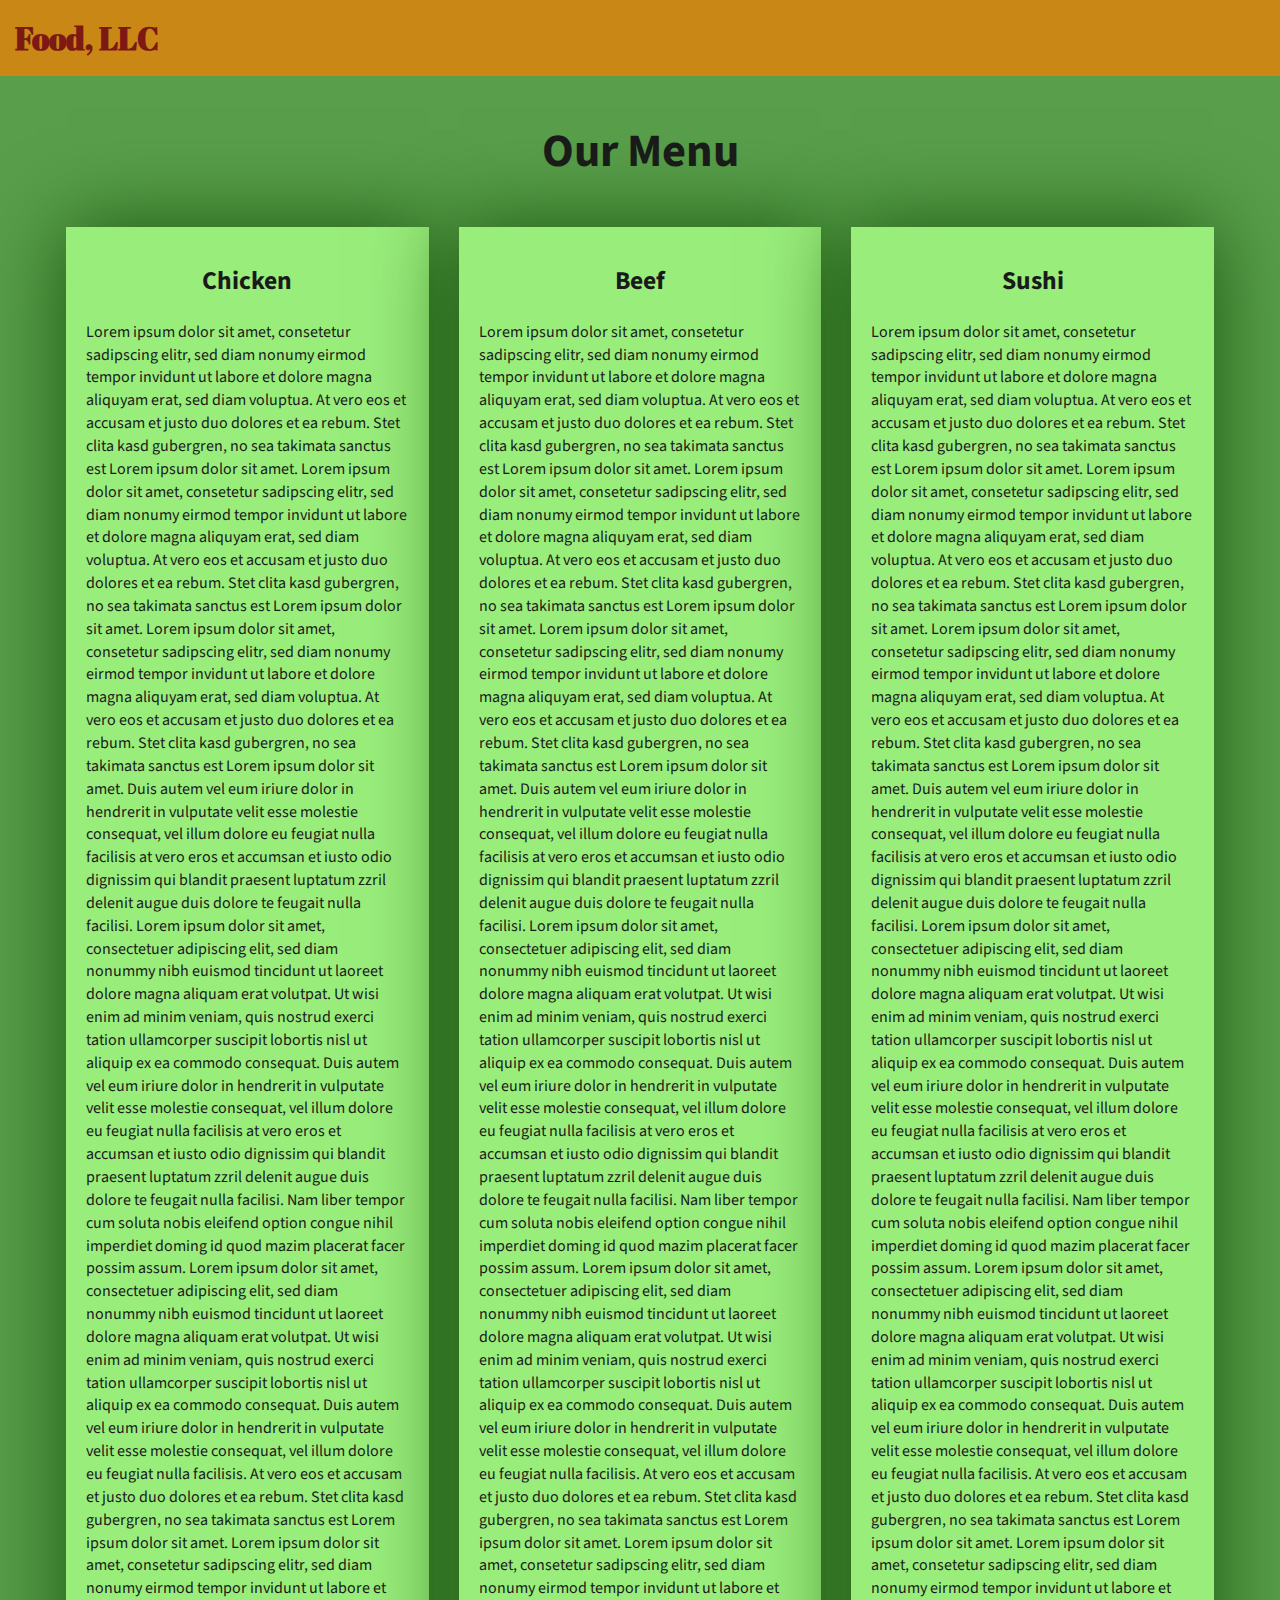
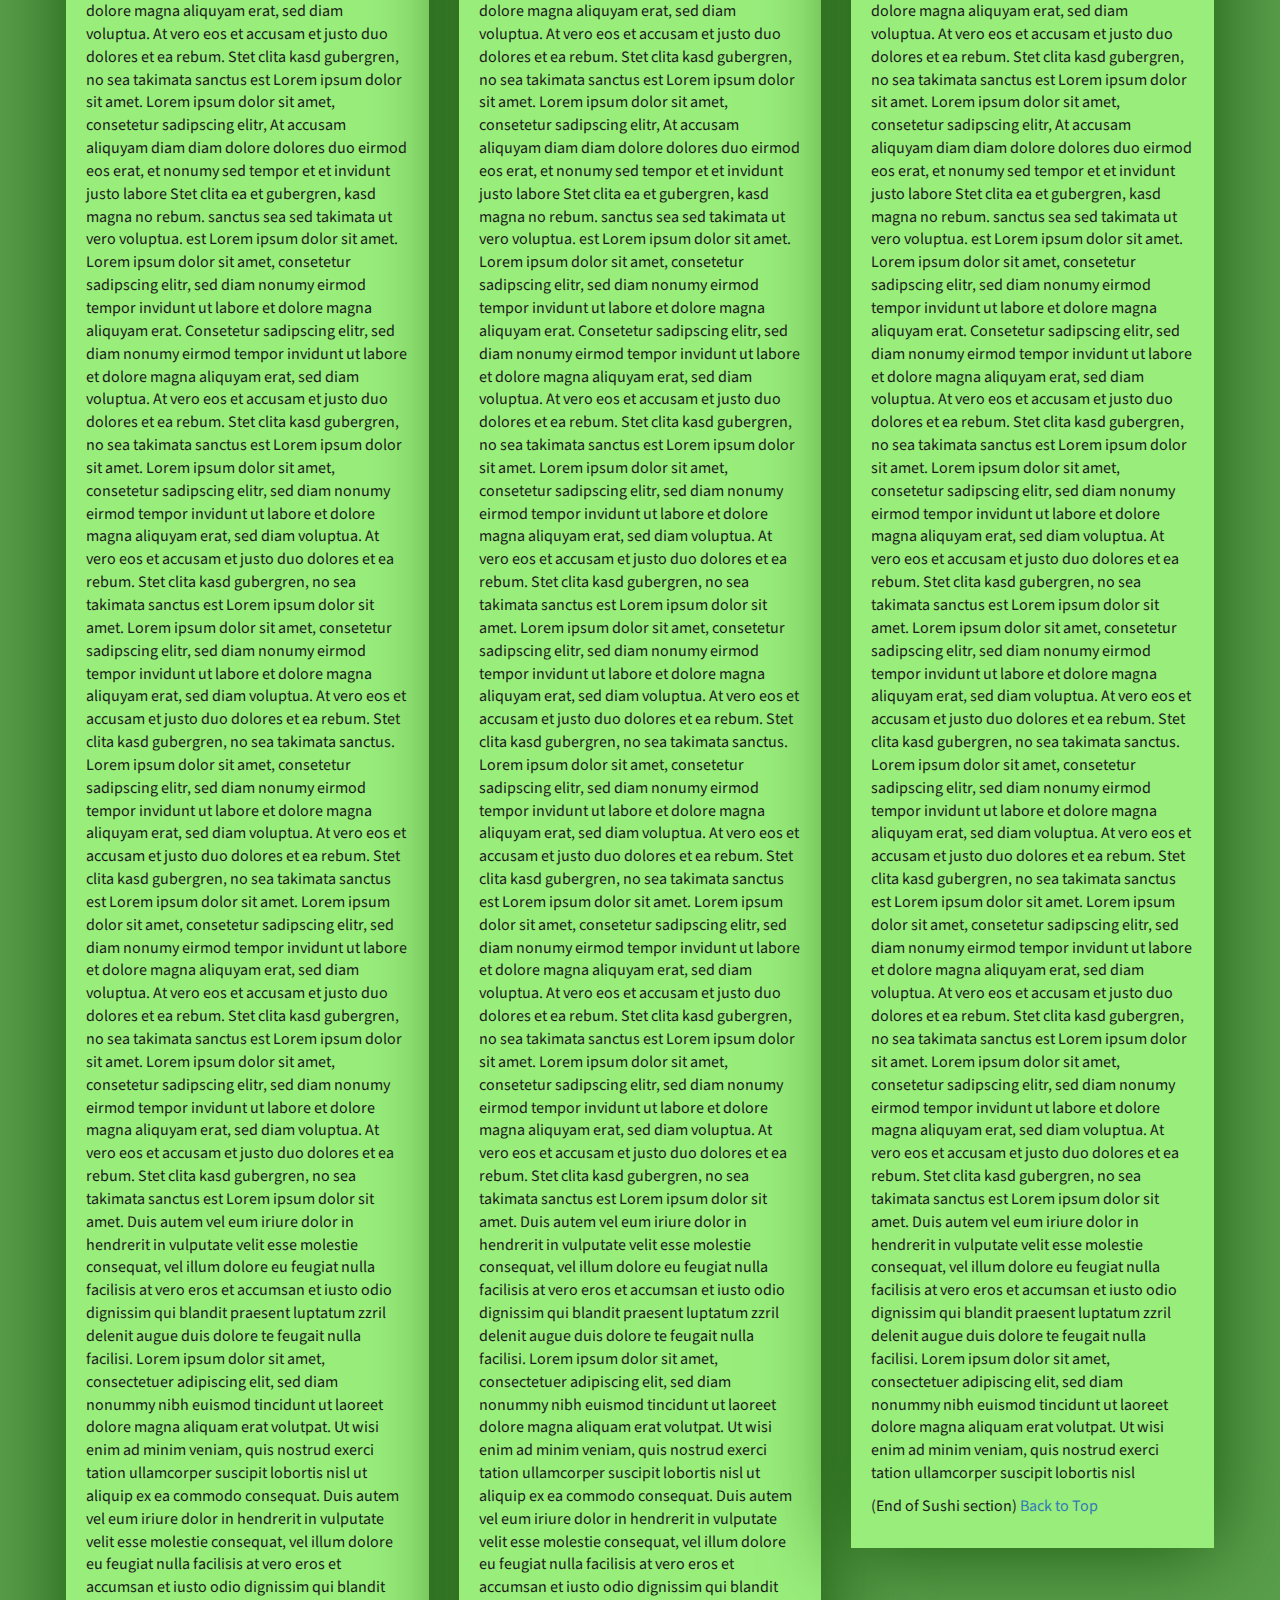
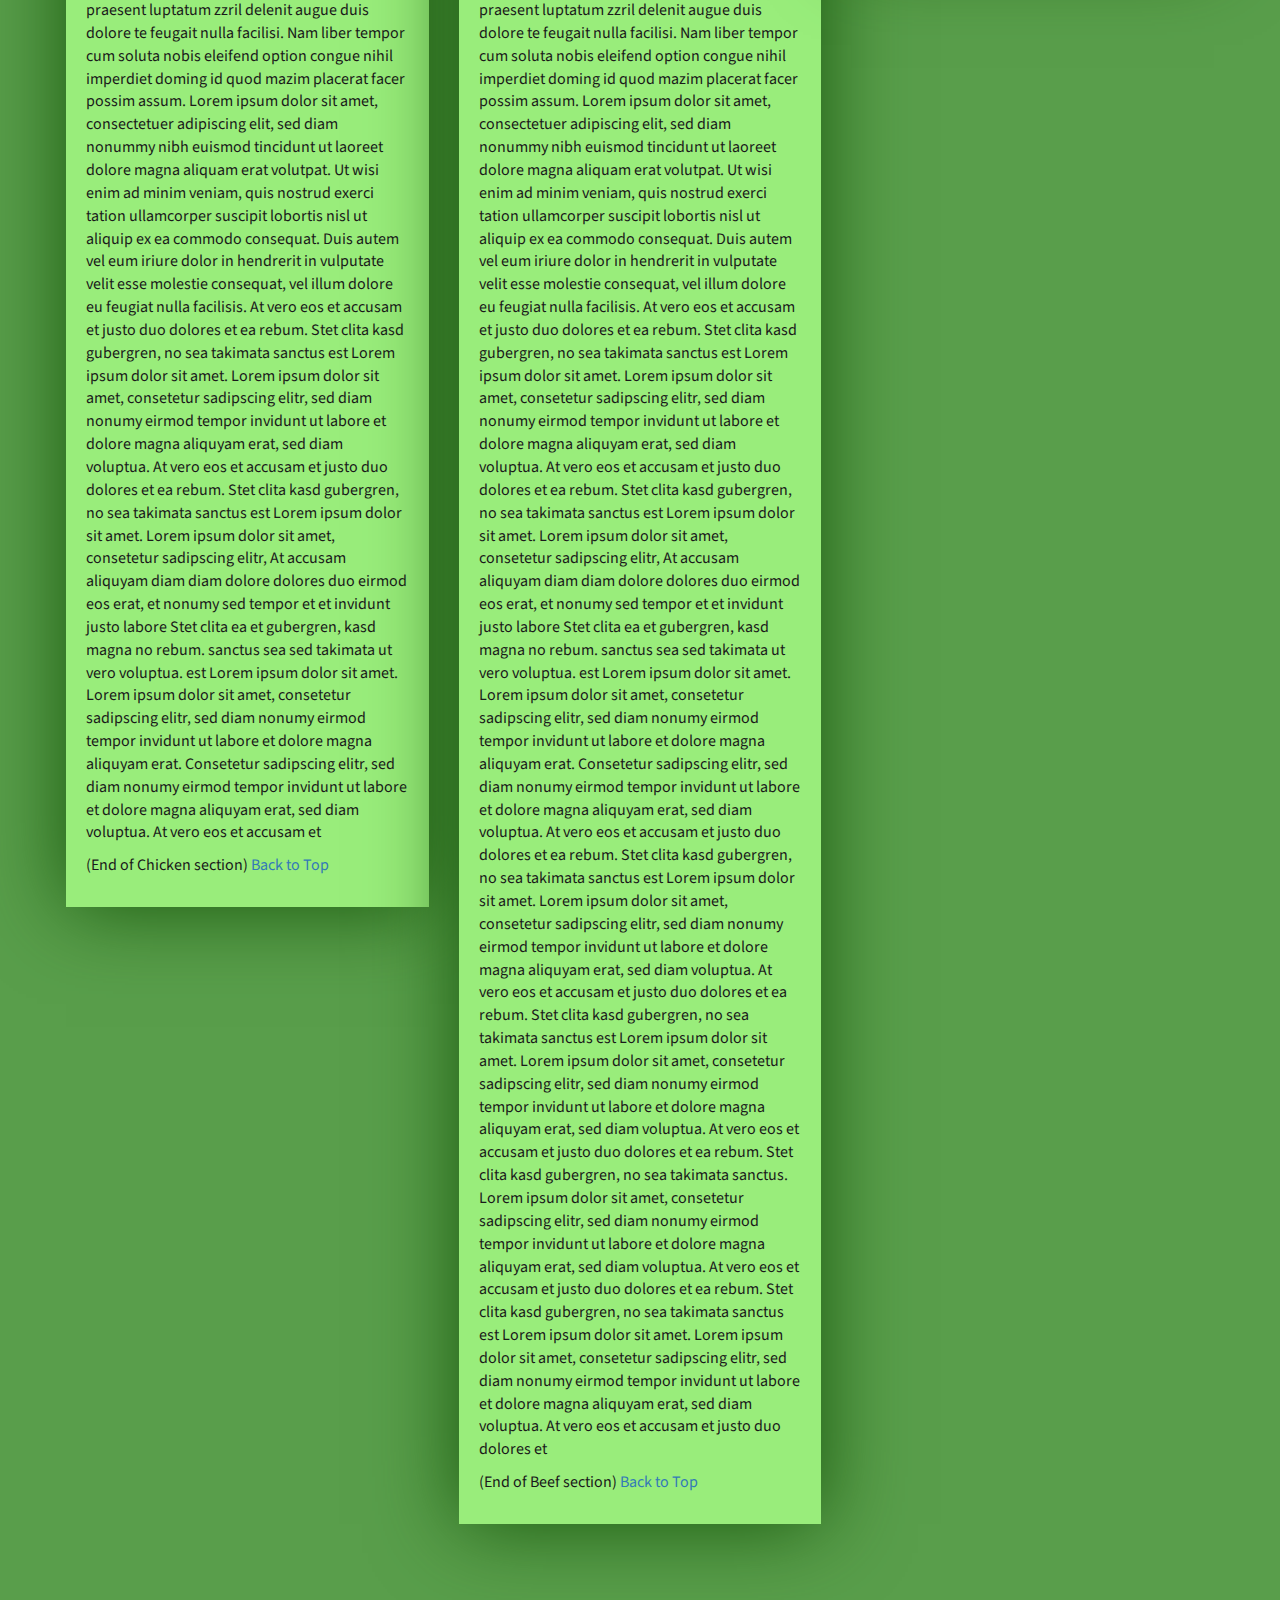
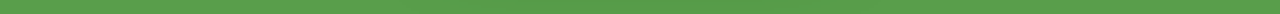
==== module3_solution/index.html @ ef7d3b3f "Add files via upload" ====
<!DOCTYPE html>
<html lang="zxx">

<head>
    <meta charset="utf-8">
    <meta http-equiv="X-UA-Compatible" content="IE=edge">
    <meta name="viewport" content="width=device-width, initial-scale=1">
    <title>Assignment Solution for Module 3</title>
    <link rel="stylesheet" href="css/bootstrap.min.css">
    <link rel="stylesheet" href="css/styles.css">
    <link href="https://fonts.googleapis.com/css?family=Source+Sans+Pro" rel="stylesheet">
    <link href="https://fonts.googleapis.com/css?family=Abril+Fatface" rel="stylesheet">

    <!-- HTML5 shim and Respond.js for IE8 support of HTML5 elements and media queries -->
    <!-- WARNING: Respond.js doesn't work if you view the page via file:// -->
    <!--[if lt IE 9]>
      <script src="https://oss.maxcdn.com/html5shiv/3.7.2/html5shiv.min.js"></script>
      <script src="https://oss.maxcdn.com/respond/1.4.2/respond.min.js"></script>
    <![endif]-->
</head>

<body>
    <header>
        <nav id="header-nav" class="navbar navbar-default">
            <div class="container-fluid">
                <div class="navbar-header">
                    <div class="navbar-brand">
                        <a href="index.html"><h1>Food, LLC</h1></a>
                    </div>

                    <button type="button" class="navbar-toggle collapsed visible-xs" data-toggle="collapse" data-target="#collapsable-nav" aria-expanded="false">
                        <span class="sr-only">Toggle navigation</span>
                        <span class="icon-bar"></span>
                        <span class="icon-bar"></span>
                        <span class="icon-bar"></span>
                    </button>
                </div>

                <div id="collapsable-nav" class="collapse navbar-collapse">
                    <ul id="nav-list" class="nav navbar-nav navbar-right visible-xs text-center">
                        <li>
                            <a href="#chicken-tile"><br class="hidden-xs"> Chicken</a>
                        </li>
                        <li>
                            <a href="#beef-tile"><br class="hidden-xs"> Beef</a>
                        </li>
                        <li>
                            <a href="#sushi-tile"><br class="hidden-xs"> Sushi</a>
                        </li>
                    </ul>
                </div>
            </div>
        </nav>
    </header>

    <div id="main-content" class="container">
        <h2 id="top-heading" class="text-center">Our Menu</h2>
        <div id="home-tiles" class="row">
            <div class="col-md-4 col-sm-6 col-xs-12">
                <div id="chicken-tile">
                    <section>
                        <h3 class="text-center">Chicken</h3>
                        <p>
                            Lorem ipsum dolor sit amet, consetetur sadipscing elitr, sed diam nonumy eirmod tempor invidunt ut labore et dolore magna aliquyam erat, sed diam voluptua. At vero eos et accusam et justo duo dolores et ea rebum. Stet clita kasd gubergren, no sea takimata
                            sanctus est Lorem ipsum dolor sit amet. Lorem ipsum dolor sit amet, consetetur sadipscing elitr, sed diam nonumy eirmod tempor invidunt ut labore et dolore magna aliquyam erat, sed diam voluptua. At vero eos et accusam et justo
                            duo dolores et ea rebum. Stet clita kasd gubergren, no sea takimata sanctus est Lorem ipsum dolor sit amet. Lorem ipsum dolor sit amet, consetetur sadipscing elitr, sed diam nonumy eirmod tempor invidunt ut labore et dolore
                            magna aliquyam erat, sed diam voluptua. At vero eos et accusam et justo duo dolores et ea rebum. Stet clita kasd gubergren, no sea takimata sanctus est Lorem ipsum dolor sit amet. Duis autem vel eum iriure dolor in hendrerit
                            in vulputate velit esse molestie consequat, vel illum dolore eu feugiat nulla facilisis at vero eros et accumsan et iusto odio dignissim qui blandit praesent luptatum zzril delenit augue duis dolore te feugait nulla facilisi.
                            Lorem ipsum dolor sit amet, consectetuer adipiscing elit, sed diam nonummy nibh euismod tincidunt ut laoreet dolore magna aliquam erat volutpat. Ut wisi enim ad minim veniam, quis nostrud exerci tation ullamcorper suscipit
                            lobortis nisl ut aliquip ex ea commodo consequat. Duis autem vel eum iriure dolor in hendrerit in vulputate velit esse molestie consequat, vel illum dolore eu feugiat nulla facilisis at vero eros et accumsan et iusto odio dignissim
                            qui blandit praesent luptatum zzril delenit augue duis dolore te feugait nulla facilisi. Nam liber tempor cum soluta nobis eleifend option congue nihil imperdiet doming id quod mazim placerat facer possim assum. Lorem ipsum
                            dolor sit amet, consectetuer adipiscing elit, sed diam nonummy nibh euismod tincidunt ut laoreet dolore magna aliquam erat volutpat. Ut wisi enim ad minim veniam, quis nostrud exerci tation ullamcorper suscipit lobortis nisl
                            ut aliquip ex ea commodo consequat. Duis autem vel eum iriure dolor in hendrerit in vulputate velit esse molestie consequat, vel illum dolore eu feugiat nulla facilisis. At vero eos et accusam et justo duo dolores et ea rebum.
                            Stet clita kasd gubergren, no sea takimata sanctus est Lorem ipsum dolor sit amet. Lorem ipsum dolor sit amet, consetetur sadipscing elitr, sed diam nonumy eirmod tempor invidunt ut labore et dolore magna aliquyam erat, sed
                            diam voluptua. At vero eos et accusam et justo duo dolores et ea rebum. Stet clita kasd gubergren, no sea takimata sanctus est Lorem ipsum dolor sit amet. Lorem ipsum dolor sit amet, consetetur sadipscing elitr, At accusam
                            aliquyam diam diam dolore dolores duo eirmod eos erat, et nonumy sed tempor et et invidunt justo labore Stet clita ea et gubergren, kasd magna no rebum. sanctus sea sed takimata ut vero voluptua. est Lorem ipsum dolor sit amet.
                            Lorem ipsum dolor sit amet, consetetur sadipscing elitr, sed diam nonumy eirmod tempor invidunt ut labore et dolore magna aliquyam erat. Consetetur sadipscing elitr, sed diam nonumy eirmod tempor invidunt ut labore et dolore
                            magna aliquyam erat, sed diam voluptua. At vero eos et accusam et justo duo dolores et ea rebum. Stet clita kasd gubergren, no sea takimata sanctus est Lorem ipsum dolor sit amet. Lorem ipsum dolor sit amet, consetetur sadipscing
                            elitr, sed diam nonumy eirmod tempor invidunt ut labore et dolore magna aliquyam erat, sed diam voluptua. At vero eos et accusam et justo duo dolores et ea rebum. Stet clita kasd gubergren, no sea takimata sanctus est Lorem
                            ipsum dolor sit amet. Lorem ipsum dolor sit amet, consetetur sadipscing elitr, sed diam nonumy eirmod tempor invidunt ut labore et dolore magna aliquyam erat, sed diam voluptua. At vero eos et accusam et justo duo dolores et
                            ea rebum. Stet clita kasd gubergren, no sea takimata sanctus. Lorem ipsum dolor sit amet, consetetur sadipscing elitr, sed diam nonumy eirmod tempor invidunt ut labore et dolore magna aliquyam erat, sed diam voluptua. At vero
                            eos et accusam et justo duo dolores et ea rebum. Stet clita kasd gubergren, no sea takimata sanctus est Lorem ipsum dolor sit amet. Lorem ipsum dolor sit amet, consetetur sadipscing elitr, sed diam nonumy eirmod tempor invidunt
                            ut labore et dolore magna aliquyam erat, sed diam voluptua. At vero eos et accusam et justo duo dolores et ea rebum. Stet clita kasd gubergren, no sea takimata sanctus est Lorem ipsum dolor sit amet. Lorem ipsum dolor sit amet,
                            consetetur sadipscing elitr, sed diam nonumy eirmod tempor invidunt ut labore et dolore magna aliquyam erat, sed diam voluptua. At vero eos et accusam et justo duo dolores et ea rebum. Stet clita kasd gubergren, no sea takimata
                            sanctus est Lorem ipsum dolor sit amet. Duis autem vel eum iriure dolor in hendrerit in vulputate velit esse molestie consequat, vel illum dolore eu feugiat nulla facilisis at vero eros et accumsan et iusto odio dignissim qui
                            blandit praesent luptatum zzril delenit augue duis dolore te feugait nulla facilisi. Lorem ipsum dolor sit amet, consectetuer adipiscing elit, sed diam nonummy nibh euismod tincidunt ut laoreet dolore magna aliquam erat volutpat.
                            Ut wisi enim ad minim veniam, quis nostrud exerci tation ullamcorper suscipit lobortis nisl ut aliquip ex ea commodo consequat. Duis autem vel eum iriure dolor in hendrerit in vulputate velit esse molestie consequat, vel illum
                            dolore eu feugiat nulla facilisis at vero eros et accumsan et iusto odio dignissim qui blandit praesent luptatum zzril delenit augue duis dolore te feugait nulla facilisi. Nam liber tempor cum soluta nobis eleifend option congue
                            nihil imperdiet doming id quod mazim placerat facer possim assum. Lorem ipsum dolor sit amet, consectetuer adipiscing elit, sed diam nonummy nibh euismod tincidunt ut laoreet dolore magna aliquam erat volutpat. Ut wisi enim
                            ad minim veniam, quis nostrud exerci tation ullamcorper suscipit lobortis nisl ut aliquip ex ea commodo consequat. Duis autem vel eum iriure dolor in hendrerit in vulputate velit esse molestie consequat, vel illum dolore eu
                            feugiat nulla facilisis. At vero eos et accusam et justo duo dolores et ea rebum. Stet clita kasd gubergren, no sea takimata sanctus est Lorem ipsum dolor sit amet. Lorem ipsum dolor sit amet, consetetur sadipscing elitr, sed
                            diam nonumy eirmod tempor invidunt ut labore et dolore magna aliquyam erat, sed diam voluptua. At vero eos et accusam et justo duo dolores et ea rebum. Stet clita kasd gubergren, no sea takimata sanctus est Lorem ipsum dolor
                            sit amet. Lorem ipsum dolor sit amet, consetetur sadipscing elitr, At accusam aliquyam diam diam dolore dolores duo eirmod eos erat, et nonumy sed tempor et et invidunt justo labore Stet clita ea et gubergren, kasd magna no
                            rebum. sanctus sea sed takimata ut vero voluptua. est Lorem ipsum dolor sit amet. Lorem ipsum dolor sit amet, consetetur sadipscing elitr, sed diam nonumy eirmod tempor invidunt ut labore et dolore magna aliquyam erat. Consetetur
                            sadipscing elitr, sed diam nonumy eirmod tempor invidunt ut labore et dolore magna aliquyam erat, sed diam voluptua. At vero eos et accusam et
                        </p>
                        <p>
                            (End of Chicken section) <a href="#top-heading">Back to Top</a>
                        </p>
                    </section>
                </div>
            </div>
            <div class="col-md-4 col-sm-6 col-xs-12">
                <div id="beef-tile">
                    <section>
                        <h3 class="text-center">Beef</h3>
                        <p>
                            Lorem ipsum dolor sit amet, consetetur sadipscing elitr, sed diam nonumy eirmod tempor invidunt ut labore et dolore magna aliquyam erat, sed diam voluptua. At vero eos et accusam et justo duo dolores et ea rebum. Stet clita kasd gubergren, no sea takimata
                            sanctus est Lorem ipsum dolor sit amet. Lorem ipsum dolor sit amet, consetetur sadipscing elitr, sed diam nonumy eirmod tempor invidunt ut labore et dolore magna aliquyam erat, sed diam voluptua. At vero eos et accusam et justo
                            duo dolores et ea rebum. Stet clita kasd gubergren, no sea takimata sanctus est Lorem ipsum dolor sit amet. Lorem ipsum dolor sit amet, consetetur sadipscing elitr, sed diam nonumy eirmod tempor invidunt ut labore et dolore
                            magna aliquyam erat, sed diam voluptua. At vero eos et accusam et justo duo dolores et ea rebum. Stet clita kasd gubergren, no sea takimata sanctus est Lorem ipsum dolor sit amet. Duis autem vel eum iriure dolor in hendrerit
                            in vulputate velit esse molestie consequat, vel illum dolore eu feugiat nulla facilisis at vero eros et accumsan et iusto odio dignissim qui blandit praesent luptatum zzril delenit augue duis dolore te feugait nulla facilisi.
                            Lorem ipsum dolor sit amet, consectetuer adipiscing elit, sed diam nonummy nibh euismod tincidunt ut laoreet dolore magna aliquam erat volutpat. Ut wisi enim ad minim veniam, quis nostrud exerci tation ullamcorper suscipit
                            lobortis nisl ut aliquip ex ea commodo consequat. Duis autem vel eum iriure dolor in hendrerit in vulputate velit esse molestie consequat, vel illum dolore eu feugiat nulla facilisis at vero eros et accumsan et iusto odio dignissim
                            qui blandit praesent luptatum zzril delenit augue duis dolore te feugait nulla facilisi. Nam liber tempor cum soluta nobis eleifend option congue nihil imperdiet doming id quod mazim placerat facer possim assum. Lorem ipsum
                            dolor sit amet, consectetuer adipiscing elit, sed diam nonummy nibh euismod tincidunt ut laoreet dolore magna aliquam erat volutpat. Ut wisi enim ad minim veniam, quis nostrud exerci tation ullamcorper suscipit lobortis nisl
                            ut aliquip ex ea commodo consequat. Duis autem vel eum iriure dolor in hendrerit in vulputate velit esse molestie consequat, vel illum dolore eu feugiat nulla facilisis. At vero eos et accusam et justo duo dolores et ea rebum.
                            Stet clita kasd gubergren, no sea takimata sanctus est Lorem ipsum dolor sit amet. Lorem ipsum dolor sit amet, consetetur sadipscing elitr, sed diam nonumy eirmod tempor invidunt ut labore et dolore magna aliquyam erat, sed
                            diam voluptua. At vero eos et accusam et justo duo dolores et ea rebum. Stet clita kasd gubergren, no sea takimata sanctus est Lorem ipsum dolor sit amet. Lorem ipsum dolor sit amet, consetetur sadipscing elitr, At accusam
                            aliquyam diam diam dolore dolores duo eirmod eos erat, et nonumy sed tempor et et invidunt justo labore Stet clita ea et gubergren, kasd magna no rebum. sanctus sea sed takimata ut vero voluptua. est Lorem ipsum dolor sit amet.
                            Lorem ipsum dolor sit amet, consetetur sadipscing elitr, sed diam nonumy eirmod tempor invidunt ut labore et dolore magna aliquyam erat. Consetetur sadipscing elitr, sed diam nonumy eirmod tempor invidunt ut labore et dolore
                            magna aliquyam erat, sed diam voluptua. At vero eos et accusam et justo duo dolores et ea rebum. Stet clita kasd gubergren, no sea takimata sanctus est Lorem ipsum dolor sit amet. Lorem ipsum dolor sit amet, consetetur sadipscing
                            elitr, sed diam nonumy eirmod tempor invidunt ut labore et dolore magna aliquyam erat, sed diam voluptua. At vero eos et accusam et justo duo dolores et ea rebum. Stet clita kasd gubergren, no sea takimata sanctus est Lorem
                            ipsum dolor sit amet. Lorem ipsum dolor sit amet, consetetur sadipscing elitr, sed diam nonumy eirmod tempor invidunt ut labore et dolore magna aliquyam erat, sed diam voluptua. At vero eos et accusam et justo duo dolores et
                            ea rebum. Stet clita kasd gubergren, no sea takimata sanctus. Lorem ipsum dolor sit amet, consetetur sadipscing elitr, sed diam nonumy eirmod tempor invidunt ut labore et dolore magna aliquyam erat, sed diam voluptua. At vero
                            eos et accusam et justo duo dolores et ea rebum. Stet clita kasd gubergren, no sea takimata sanctus est Lorem ipsum dolor sit amet. Lorem ipsum dolor sit amet, consetetur sadipscing elitr, sed diam nonumy eirmod tempor invidunt
                            ut labore et dolore magna aliquyam erat, sed diam voluptua. At vero eos et accusam et justo duo dolores et ea rebum. Stet clita kasd gubergren, no sea takimata sanctus est Lorem ipsum dolor sit amet. Lorem ipsum dolor sit amet,
                            consetetur sadipscing elitr, sed diam nonumy eirmod tempor invidunt ut labore et dolore magna aliquyam erat, sed diam voluptua. At vero eos et accusam et justo duo dolores et ea rebum. Stet clita kasd gubergren, no sea takimata
                            sanctus est Lorem ipsum dolor sit amet. Duis autem vel eum iriure dolor in hendrerit in vulputate velit esse molestie consequat, vel illum dolore eu feugiat nulla facilisis at vero eros et accumsan et iusto odio dignissim qui
                            blandit praesent luptatum zzril delenit augue duis dolore te feugait nulla facilisi. Lorem ipsum dolor sit amet, consectetuer adipiscing elit, sed diam nonummy nibh euismod tincidunt ut laoreet dolore magna aliquam erat volutpat.
                            Ut wisi enim ad minim veniam, quis nostrud exerci tation ullamcorper suscipit lobortis nisl ut aliquip ex ea commodo consequat. Duis autem vel eum iriure dolor in hendrerit in vulputate velit esse molestie consequat, vel illum
                            dolore eu feugiat nulla facilisis at vero eros et accumsan et iusto odio dignissim qui blandit praesent luptatum zzril delenit augue duis dolore te feugait nulla facilisi. Nam liber tempor cum soluta nobis eleifend option congue
                            nihil imperdiet doming id quod mazim placerat facer possim assum. Lorem ipsum dolor sit amet, consectetuer adipiscing elit, sed diam nonummy nibh euismod tincidunt ut laoreet dolore magna aliquam erat volutpat. Ut wisi enim
                            ad minim veniam, quis nostrud exerci tation ullamcorper suscipit lobortis nisl ut aliquip ex ea commodo consequat. Duis autem vel eum iriure dolor in hendrerit in vulputate velit esse molestie consequat, vel illum dolore eu
                            feugiat nulla facilisis. At vero eos et accusam et justo duo dolores et ea rebum. Stet clita kasd gubergren, no sea takimata sanctus est Lorem ipsum dolor sit amet. Lorem ipsum dolor sit amet, consetetur sadipscing elitr, sed
                            diam nonumy eirmod tempor invidunt ut labore et dolore magna aliquyam erat, sed diam voluptua. At vero eos et accusam et justo duo dolores et ea rebum. Stet clita kasd gubergren, no sea takimata sanctus est Lorem ipsum dolor
                            sit amet. Lorem ipsum dolor sit amet, consetetur sadipscing elitr, At accusam aliquyam diam diam dolore dolores duo eirmod eos erat, et nonumy sed tempor et et invidunt justo labore Stet clita ea et gubergren, kasd magna no
                            rebum. sanctus sea sed takimata ut vero voluptua. est Lorem ipsum dolor sit amet. Lorem ipsum dolor sit amet, consetetur sadipscing elitr, sed diam nonumy eirmod tempor invidunt ut labore et dolore magna aliquyam erat. Consetetur
                            sadipscing elitr, sed diam nonumy eirmod tempor invidunt ut labore et dolore magna aliquyam erat, sed diam voluptua. At vero eos et accusam et justo duo dolores et ea rebum. Stet clita kasd gubergren, no sea takimata sanctus
                            est Lorem ipsum dolor sit amet. Lorem ipsum dolor sit amet, consetetur sadipscing elitr, sed diam nonumy eirmod tempor invidunt ut labore et dolore magna aliquyam erat, sed diam voluptua. At vero eos et accusam et justo duo
                            dolores et ea rebum. Stet clita kasd gubergren, no sea takimata sanctus est Lorem ipsum dolor sit amet. Lorem ipsum dolor sit amet, consetetur sadipscing elitr, sed diam nonumy eirmod tempor invidunt ut labore et dolore magna
                            aliquyam erat, sed diam voluptua. At vero eos et accusam et justo duo dolores et ea rebum. Stet clita kasd gubergren, no sea takimata sanctus. Lorem ipsum dolor sit amet, consetetur sadipscing elitr, sed diam nonumy eirmod
                            tempor invidunt ut labore et dolore magna aliquyam erat, sed diam voluptua. At vero eos et accusam et justo duo dolores et ea rebum. Stet clita kasd gubergren, no sea takimata sanctus est Lorem ipsum dolor sit amet. Lorem ipsum
                            dolor sit amet, consetetur sadipscing elitr, sed diam nonumy eirmod tempor invidunt ut labore et dolore magna aliquyam erat, sed diam voluptua. At vero eos et accusam et justo duo dolores et
                        </p>
                        <p>
                            (End of Beef section) <a href="#top-heading">Back to Top</a>
                        </p>
                    </section>
                </div>
            </div>
            <!-- <div class="clearfix visible-md-block"></div> -->
            <div class="col-md-4 col-sm-12 col-xs-12">
                <div id="sushi-tile">
                    <section>
                        <h3 class="text-center">Sushi</h3>
                        <p>
                            Lorem ipsum dolor sit amet, consetetur sadipscing elitr, sed diam nonumy eirmod tempor invidunt ut labore et dolore magna aliquyam erat, sed diam voluptua. At vero eos et accusam et justo duo dolores et ea rebum. Stet clita kasd gubergren, no sea takimata
                            sanctus est Lorem ipsum dolor sit amet. Lorem ipsum dolor sit amet, consetetur sadipscing elitr, sed diam nonumy eirmod tempor invidunt ut labore et dolore magna aliquyam erat, sed diam voluptua. At vero eos et accusam et justo
                            duo dolores et ea rebum. Stet clita kasd gubergren, no sea takimata sanctus est Lorem ipsum dolor sit amet. Lorem ipsum dolor sit amet, consetetur sadipscing elitr, sed diam nonumy eirmod tempor invidunt ut labore et dolore
                            magna aliquyam erat, sed diam voluptua. At vero eos et accusam et justo duo dolores et ea rebum. Stet clita kasd gubergren, no sea takimata sanctus est Lorem ipsum dolor sit amet. Duis autem vel eum iriure dolor in hendrerit
                            in vulputate velit esse molestie consequat, vel illum dolore eu feugiat nulla facilisis at vero eros et accumsan et iusto odio dignissim qui blandit praesent luptatum zzril delenit augue duis dolore te feugait nulla facilisi.
                            Lorem ipsum dolor sit amet, consectetuer adipiscing elit, sed diam nonummy nibh euismod tincidunt ut laoreet dolore magna aliquam erat volutpat. Ut wisi enim ad minim veniam, quis nostrud exerci tation ullamcorper suscipit
                            lobortis nisl ut aliquip ex ea commodo consequat. Duis autem vel eum iriure dolor in hendrerit in vulputate velit esse molestie consequat, vel illum dolore eu feugiat nulla facilisis at vero eros et accumsan et iusto odio dignissim
                            qui blandit praesent luptatum zzril delenit augue duis dolore te feugait nulla facilisi. Nam liber tempor cum soluta nobis eleifend option congue nihil imperdiet doming id quod mazim placerat facer possim assum. Lorem ipsum
                            dolor sit amet, consectetuer adipiscing elit, sed diam nonummy nibh euismod tincidunt ut laoreet dolore magna aliquam erat volutpat. Ut wisi enim ad minim veniam, quis nostrud exerci tation ullamcorper suscipit lobortis nisl
                            ut aliquip ex ea commodo consequat. Duis autem vel eum iriure dolor in hendrerit in vulputate velit esse molestie consequat, vel illum dolore eu feugiat nulla facilisis. At vero eos et accusam et justo duo dolores et ea rebum.
                            Stet clita kasd gubergren, no sea takimata sanctus est Lorem ipsum dolor sit amet. Lorem ipsum dolor sit amet, consetetur sadipscing elitr, sed diam nonumy eirmod tempor invidunt ut labore et dolore magna aliquyam erat, sed
                            diam voluptua. At vero eos et accusam et justo duo dolores et ea rebum. Stet clita kasd gubergren, no sea takimata sanctus est Lorem ipsum dolor sit amet. Lorem ipsum dolor sit amet, consetetur sadipscing elitr, At accusam
                            aliquyam diam diam dolore dolores duo eirmod eos erat, et nonumy sed tempor et et invidunt justo labore Stet clita ea et gubergren, kasd magna no rebum. sanctus sea sed takimata ut vero voluptua. est Lorem ipsum dolor sit amet.
                            Lorem ipsum dolor sit amet, consetetur sadipscing elitr, sed diam nonumy eirmod tempor invidunt ut labore et dolore magna aliquyam erat. Consetetur sadipscing elitr, sed diam nonumy eirmod tempor invidunt ut labore et dolore
                            magna aliquyam erat, sed diam voluptua. At vero eos et accusam et justo duo dolores et ea rebum. Stet clita kasd gubergren, no sea takimata sanctus est Lorem ipsum dolor sit amet. Lorem ipsum dolor sit amet, consetetur sadipscing
                            elitr, sed diam nonumy eirmod tempor invidunt ut labore et dolore magna aliquyam erat, sed diam voluptua. At vero eos et accusam et justo duo dolores et ea rebum. Stet clita kasd gubergren, no sea takimata sanctus est Lorem
                            ipsum dolor sit amet. Lorem ipsum dolor sit amet, consetetur sadipscing elitr, sed diam nonumy eirmod tempor invidunt ut labore et dolore magna aliquyam erat, sed diam voluptua. At vero eos et accusam et justo duo dolores et
                            ea rebum. Stet clita kasd gubergren, no sea takimata sanctus. Lorem ipsum dolor sit amet, consetetur sadipscing elitr, sed diam nonumy eirmod tempor invidunt ut labore et dolore magna aliquyam erat, sed diam voluptua. At vero
                            eos et accusam et justo duo dolores et ea rebum. Stet clita kasd gubergren, no sea takimata sanctus est Lorem ipsum dolor sit amet. Lorem ipsum dolor sit amet, consetetur sadipscing elitr, sed diam nonumy eirmod tempor invidunt
                            ut labore et dolore magna aliquyam erat, sed diam voluptua. At vero eos et accusam et justo duo dolores et ea rebum. Stet clita kasd gubergren, no sea takimata sanctus est Lorem ipsum dolor sit amet. Lorem ipsum dolor sit amet,
                            consetetur sadipscing elitr, sed diam nonumy eirmod tempor invidunt ut labore et dolore magna aliquyam erat, sed diam voluptua. At vero eos et accusam et justo duo dolores et ea rebum. Stet clita kasd gubergren, no sea takimata
                            sanctus est Lorem ipsum dolor sit amet. Duis autem vel eum iriure dolor in hendrerit in vulputate velit esse molestie consequat, vel illum dolore eu feugiat nulla facilisis at vero eros et accumsan et iusto odio dignissim qui
                            blandit praesent luptatum zzril delenit augue duis dolore te feugait nulla facilisi. Lorem ipsum dolor sit amet, consectetuer adipiscing elit, sed diam nonummy nibh euismod tincidunt ut laoreet dolore magna aliquam erat volutpat.
                            Ut wisi enim ad minim veniam, quis nostrud exerci tation ullamcorper suscipit lobortis nisl
                        </p>
                        <p>
                            (End of Sushi section) <a href="#top-heading">Back to Top</a>
                        </p>
                    </section>
                </div>
            </div>
            <!-- <div class="clearfix visible-lg-block"></div> -->
        </div>
    </div>
    <div class="clearfix visible-lg-block"></div>


    <!-- jQuery (Bootstrap JS plugins depend on it) -->
    <script src="js/jquery-3.1.1.min.js"></script>
    <script src="js/bootstrap.min.js"></script>
    <!-- <script src="js/script.js"></script> -->

</body>

</html>
---- module3_solution/css/styles.css ----
body {
    font-size: 16px;
    font-family: 'Source Sans Pro', sans-serif;
    color: #1a1a1a;
    background-color: #599e4b;
}


/** HEADER **/

#header-nav {
    background-color: #c98715;
    border-radius: 0;
    border: 0;
}

#header-nav button {
    margin-top: 22px;
}

.navbar-default .navbar-toggle:focus, .navbar-default .navbar-toggle:hover {
    background-color: #fce29e;
}

.navbar-collapse {
    border-top: 0;
}

.navbar-brand, .navbar-nav li a {
    line-height: 76px;
    height: 76px;
    padding-top: 0;
}

.navbar-brand h1 {
    color: #7d1913;
    font-family: 'Abril Fatface', cursive;
    font-weight: bolder;
    font-size: 1.8em;
}

.navbar-brand a:hover {
    text-decoration: none;
    text-shadow: 1px 1px 1px #fe9797;
}

#nav-list {
    background-color: #e4af34;
}

#nav-list a {
    /*text-align: center;*/
    font-weight: bolder;
    color: #282828;
    font-size: 1.2em;
}

#nav-list a:hover {
    color: #202020;
    background-color: #fce29e;
}

.navbar-header button.navbar-toggle, .navbar-header .icon-bar {
    border: 1px solid #7d1913;
}


/** END HEADER */


/** HOME PAGE **/

#main-content {
    width: 92%;
    margin-bottom: 30px;
}

#main-content h2 {
    font-size: 2.9em;
    font-weight: bold;
    margin-top: 30px;
    margin-bottom: 50px;
}

#main-content h3 {
    font-size: 1.6em;
    font-weight: bold;
    margin-bottom: 1em;
}

#chicken-tile, #beef-tile, #sushi-tile {
    width: 100%;
    padding: 20px;
    background-color: #99ed7b;
    margin-bottom: 60px;
    box-shadow: 0 0 80px #18580b;
}


/** END HOME PAGE **/
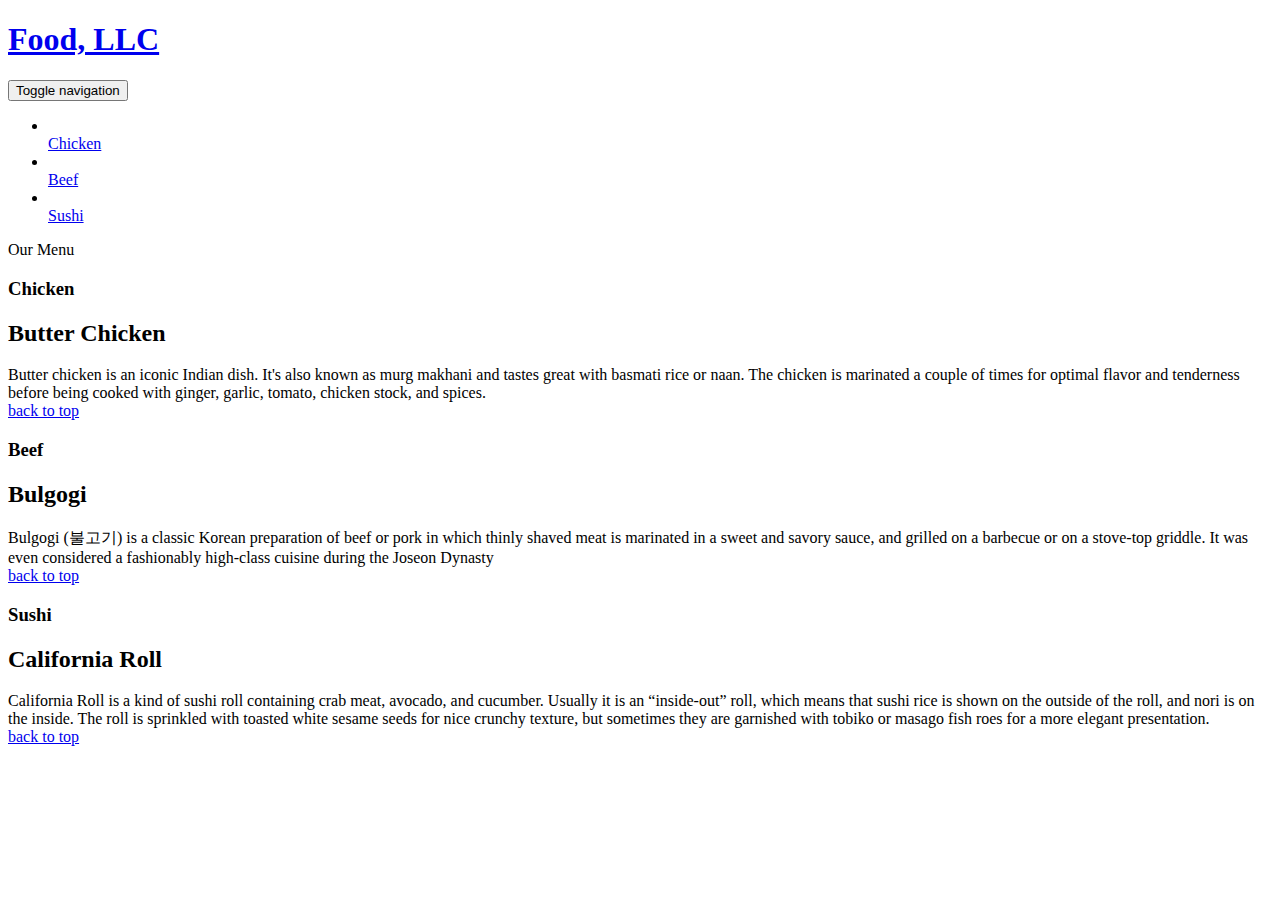
==== commit 015329b2: "Update index.html" ====
--- a/module3_solution/index.html
+++ b/module3_solution/index.html
@@ -1,196 +1,100 @@
-<!DOCTYPE html>
-<html lang="zxx">
-
-<head>
+<!doctype html>
+<html lang="en">
+  <head>
     <meta charset="utf-8">
     <meta http-equiv="X-UA-Compatible" content="IE=edge">
     <meta name="viewport" content="width=device-width, initial-scale=1">
-    <title>Assignment Solution for Module 3</title>
-    <link rel="stylesheet" href="css/bootstrap.min.css">
-    <link rel="stylesheet" href="css/styles.css">
-    <link href="https://fonts.googleapis.com/css?family=Source+Sans+Pro" rel="stylesheet">
-    <link href="https://fonts.googleapis.com/css?family=Abril+Fatface" rel="stylesheet">
+    <title> Food, LCC </title>
+    <link rel="stylesheet" href="bootstrap.min.css">
+    <link rel="stylesheet" href="styles.css">
+    <link href='https://fonts.googleapis.com/css?family=Oxygen:400,300,700' rel='stylesheet' type='text/css'>
+    <link href='https://fonts.googleapis.com/css?family=Lora' rel='stylesheet' type='text/css'>
+  </head>
+<body>
+  <header>
+    <nav id="header-nav" class="navbar navbar-default">
+      <div class="container">
+        <div class="navbar-header">
+          <div class="navbar-brand">
+            <a href="index.html"><h1> Food, LLC </h1></a>
+          </div> <!-- end of navbar-brand div -->
 
-    <!-- HTML5 shim and Respond.js for IE8 support of HTML5 elements and media queries -->
-    <!-- WARNING: Respond.js doesn't work if you view the page via file:// -->
-    <!--[if lt IE 9]>
-      <script src="https://oss.maxcdn.com/html5shiv/3.7.2/html5shiv.min.js"></script>
-      <script src="https://oss.maxcdn.com/respond/1.4.2/respond.min.js"></script>
-    <![endif]-->
-</head>
+          <button type="button" class="navbar-toggle collapsed" data-toggle="collapse" data-target="#collapsable-nav" aria-expanded="false">
+            <span class="sr-only">Toggle navigation</span>
+            <span class="icon-bar"></span>
+            <span class="icon-bar"></span>
+            <span class="icon-bar"></span>
+          </button>
+        </div>
+        <div id="collapsable-nav" class="collapse navbar-collapse">
+           <ul id="nav-list" class="nav navbar-nav navbar-right visible-xs">
+            <li>
+              <a href="#chicken">
+              <br class="hidden-xs"> Chicken </a>
+            </li>
+            <li>
+              <a href="#beef">
+              <br class="hidden-xs">Beef</a>
+            </li>
+            <li>
+              <a href="#sushi">
+            <br class="hidden-xs"> Sushi</a>
+          </ul><!-- #nav-list -->
+        </div><!-- .collapse .navbar-collapse -->
+      </div><!-- .container -->
+    </nav><!-- #header-nav -->
+  </header> <!-- end of header navigation bar -->
+  <!-- ***********************Body Content****************************-->
+  <div id="page-header" class="text-center">
+    <a class="btn" id="OurMenu"> Our Menu </a>
+  </div>
+<!-- ***************** Containers ************** -->
+  <div id="main-content" class="container">
+    <div class="jumbotron">
+        <div id="home-tile" class="row">
+          <div class="col-md-4 col-sm-6 col-xs-12">
+          <div id="menu-tile">
+            <h3 class="text-center header-style" id="chicken"> Chicken </h3>
+              <h2 class="text-center"> Butter Chicken </h2>
 
-<body>
-    <header>
-        <nav id="header-nav" class="navbar navbar-default">
-            <div class="container-fluid">
-                <div class="navbar-header">
-                    <div class="navbar-brand">
-                        <a href="index.html"><h1>Food, LLC</h1></a>
-                    </div>
 
-                    <button type="button" class="navbar-toggle collapsed visible-xs" data-toggle="collapse" data-target="#collapsable-nav" aria-expanded="false">
-                        <span class="sr-only">Toggle navigation</span>
-                        <span class="icon-bar"></span>
-                        <span class="icon-bar"></span>
-                        <span class="icon-bar"></span>
-                    </button>
-                </div>
-
-                <div id="collapsable-nav" class="collapse navbar-collapse">
-                    <ul id="nav-list" class="nav navbar-nav navbar-right visible-xs text-center">
-                        <li>
-                            <a href="#chicken-tile"><br class="hidden-xs"> Chicken</a>
-                        </li>
-                        <li>
-                            <a href="#beef-tile"><br class="hidden-xs"> Beef</a>
-                        </li>
-                        <li>
-                            <a href="#sushi-tile"><br class="hidden-xs"> Sushi</a>
-                        </li>
-                    </ul>
-                </div>
+              <p>
+                Butter chicken is an iconic Indian dish.
+                It's also known as murg makhani and tastes great with basmati rice or naan.
+                The chicken is marinated a couple of times for optimal flavor and tenderness before being cooked with ginger,
+                garlic, tomato, chicken stock, and spices.<br>
+               <a href="#OurMenu" class="text-return"> back to top</a>
+              </p>
             </div>
-        </nav>
-    </header>
-
-    <div id="main-content" class="container">
-        <h2 id="top-heading" class="text-center">Our Menu</h2>
-        <div id="home-tiles" class="row">
-            <div class="col-md-4 col-sm-6 col-xs-12">
-                <div id="chicken-tile">
-                    <section>
-                        <h3 class="text-center">Chicken</h3>
-                        <p>
-                            Lorem ipsum dolor sit amet, consetetur sadipscing elitr, sed diam nonumy eirmod tempor invidunt ut labore et dolore magna aliquyam erat, sed diam voluptua. At vero eos et accusam et justo duo dolores et ea rebum. Stet clita kasd gubergren, no sea takimata
-                            sanctus est Lorem ipsum dolor sit amet. Lorem ipsum dolor sit amet, consetetur sadipscing elitr, sed diam nonumy eirmod tempor invidunt ut labore et dolore magna aliquyam erat, sed diam voluptua. At vero eos et accusam et justo
-                            duo dolores et ea rebum. Stet clita kasd gubergren, no sea takimata sanctus est Lorem ipsum dolor sit amet. Lorem ipsum dolor sit amet, consetetur sadipscing elitr, sed diam nonumy eirmod tempor invidunt ut labore et dolore
-                            magna aliquyam erat, sed diam voluptua. At vero eos et accusam et justo duo dolores et ea rebum. Stet clita kasd gubergren, no sea takimata sanctus est Lorem ipsum dolor sit amet. Duis autem vel eum iriure dolor in hendrerit
-                            in vulputate velit esse molestie consequat, vel illum dolore eu feugiat nulla facilisis at vero eros et accumsan et iusto odio dignissim qui blandit praesent luptatum zzril delenit augue duis dolore te feugait nulla facilisi.
-                            Lorem ipsum dolor sit amet, consectetuer adipiscing elit, sed diam nonummy nibh euismod tincidunt ut laoreet dolore magna aliquam erat volutpat. Ut wisi enim ad minim veniam, quis nostrud exerci tation ullamcorper suscipit
-                            lobortis nisl ut aliquip ex ea commodo consequat. Duis autem vel eum iriure dolor in hendrerit in vulputate velit esse molestie consequat, vel illum dolore eu feugiat nulla facilisis at vero eros et accumsan et iusto odio dignissim
-                            qui blandit praesent luptatum zzril delenit augue duis dolore te feugait nulla facilisi. Nam liber tempor cum soluta nobis eleifend option congue nihil imperdiet doming id quod mazim placerat facer possim assum. Lorem ipsum
-                            dolor sit amet, consectetuer adipiscing elit, sed diam nonummy nibh euismod tincidunt ut laoreet dolore magna aliquam erat volutpat. Ut wisi enim ad minim veniam, quis nostrud exerci tation ullamcorper suscipit lobortis nisl
-                            ut aliquip ex ea commodo consequat. Duis autem vel eum iriure dolor in hendrerit in vulputate velit esse molestie consequat, vel illum dolore eu feugiat nulla facilisis. At vero eos et accusam et justo duo dolores et ea rebum.
-                            Stet clita kasd gubergren, no sea takimata sanctus est Lorem ipsum dolor sit amet. Lorem ipsum dolor sit amet, consetetur sadipscing elitr, sed diam nonumy eirmod tempor invidunt ut labore et dolore magna aliquyam erat, sed
-                            diam voluptua. At vero eos et accusam et justo duo dolores et ea rebum. Stet clita kasd gubergren, no sea takimata sanctus est Lorem ipsum dolor sit amet. Lorem ipsum dolor sit amet, consetetur sadipscing elitr, At accusam
-                            aliquyam diam diam dolore dolores duo eirmod eos erat, et nonumy sed tempor et et invidunt justo labore Stet clita ea et gubergren, kasd magna no rebum. sanctus sea sed takimata ut vero voluptua. est Lorem ipsum dolor sit amet.
-                            Lorem ipsum dolor sit amet, consetetur sadipscing elitr, sed diam nonumy eirmod tempor invidunt ut labore et dolore magna aliquyam erat. Consetetur sadipscing elitr, sed diam nonumy eirmod tempor invidunt ut labore et dolore
-                            magna aliquyam erat, sed diam voluptua. At vero eos et accusam et justo duo dolores et ea rebum. Stet clita kasd gubergren, no sea takimata sanctus est Lorem ipsum dolor sit amet. Lorem ipsum dolor sit amet, consetetur sadipscing
-                            elitr, sed diam nonumy eirmod tempor invidunt ut labore et dolore magna aliquyam erat, sed diam voluptua. At vero eos et accusam et justo duo dolores et ea rebum. Stet clita kasd gubergren, no sea takimata sanctus est Lorem
-                            ipsum dolor sit amet. Lorem ipsum dolor sit amet, consetetur sadipscing elitr, sed diam nonumy eirmod tempor invidunt ut labore et dolore magna aliquyam erat, sed diam voluptua. At vero eos et accusam et justo duo dolores et
-                            ea rebum. Stet clita kasd gubergren, no sea takimata sanctus. Lorem ipsum dolor sit amet, consetetur sadipscing elitr, sed diam nonumy eirmod tempor invidunt ut labore et dolore magna aliquyam erat, sed diam voluptua. At vero
-                            eos et accusam et justo duo dolores et ea rebum. Stet clita kasd gubergren, no sea takimata sanctus est Lorem ipsum dolor sit amet. Lorem ipsum dolor sit amet, consetetur sadipscing elitr, sed diam nonumy eirmod tempor invidunt
-                            ut labore et dolore magna aliquyam erat, sed diam voluptua. At vero eos et accusam et justo duo dolores et ea rebum. Stet clita kasd gubergren, no sea takimata sanctus est Lorem ipsum dolor sit amet. Lorem ipsum dolor sit amet,
-                            consetetur sadipscing elitr, sed diam nonumy eirmod tempor invidunt ut labore et dolore magna aliquyam erat, sed diam voluptua. At vero eos et accusam et justo duo dolores et ea rebum. Stet clita kasd gubergren, no sea takimata
-                            sanctus est Lorem ipsum dolor sit amet. Duis autem vel eum iriure dolor in hendrerit in vulputate velit esse molestie consequat, vel illum dolore eu feugiat nulla facilisis at vero eros et accumsan et iusto odio dignissim qui
-                            blandit praesent luptatum zzril delenit augue duis dolore te feugait nulla facilisi. Lorem ipsum dolor sit amet, consectetuer adipiscing elit, sed diam nonummy nibh euismod tincidunt ut laoreet dolore magna aliquam erat volutpat.
-                            Ut wisi enim ad minim veniam, quis nostrud exerci tation ullamcorper suscipit lobortis nisl ut aliquip ex ea commodo consequat. Duis autem vel eum iriure dolor in hendrerit in vulputate velit esse molestie consequat, vel illum
-                            dolore eu feugiat nulla facilisis at vero eros et accumsan et iusto odio dignissim qui blandit praesent luptatum zzril delenit augue duis dolore te feugait nulla facilisi. Nam liber tempor cum soluta nobis eleifend option congue
-                            nihil imperdiet doming id quod mazim placerat facer possim assum. Lorem ipsum dolor sit amet, consectetuer adipiscing elit, sed diam nonummy nibh euismod tincidunt ut laoreet dolore magna aliquam erat volutpat. Ut wisi enim
-                            ad minim veniam, quis nostrud exerci tation ullamcorper suscipit lobortis nisl ut aliquip ex ea commodo consequat. Duis autem vel eum iriure dolor in hendrerit in vulputate velit esse molestie consequat, vel illum dolore eu
-                            feugiat nulla facilisis. At vero eos et accusam et justo duo dolores et ea rebum. Stet clita kasd gubergren, no sea takimata sanctus est Lorem ipsum dolor sit amet. Lorem ipsum dolor sit amet, consetetur sadipscing elitr, sed
-                            diam nonumy eirmod tempor invidunt ut labore et dolore magna aliquyam erat, sed diam voluptua. At vero eos et accusam et justo duo dolores et ea rebum. Stet clita kasd gubergren, no sea takimata sanctus est Lorem ipsum dolor
-                            sit amet. Lorem ipsum dolor sit amet, consetetur sadipscing elitr, At accusam aliquyam diam diam dolore dolores duo eirmod eos erat, et nonumy sed tempor et et invidunt justo labore Stet clita ea et gubergren, kasd magna no
-                            rebum. sanctus sea sed takimata ut vero voluptua. est Lorem ipsum dolor sit amet. Lorem ipsum dolor sit amet, consetetur sadipscing elitr, sed diam nonumy eirmod tempor invidunt ut labore et dolore magna aliquyam erat. Consetetur
-                            sadipscing elitr, sed diam nonumy eirmod tempor invidunt ut labore et dolore magna aliquyam erat, sed diam voluptua. At vero eos et accusam et
-                        </p>
-                        <p>
-                            (End of Chicken section) <a href="#top-heading">Back to Top</a>
-                        </p>
-                    </section>
-                </div>
+          </div>
+          <div class="col-md-4 col-sm-6 col-xs-12">
+          <div id="beef-tile">
+            <h3 class="text-center" id="beef"> Beef </h3>
+              <h2 class="text-center"> Bulgogi </h2>
+              <p>
+                Bulgogi (불고기) is a classic Korean preparation of beef or pork in which thinly shaved meat is
+                marinated in a sweet and savory sauce, and grilled on a barbecue or on a stove-top griddle.
+                It was even considered a fashionably high-class cuisine during the Joseon Dynasty<br>
+                <a href="#OurMenu" class="text-return"> back to top</a>
+              </p>
             </div>
-            <div class="col-md-4 col-sm-6 col-xs-12">
-                <div id="beef-tile">
-                    <section>
-                        <h3 class="text-center">Beef</h3>
-                        <p>
-                            Lorem ipsum dolor sit amet, consetetur sadipscing elitr, sed diam nonumy eirmod tempor invidunt ut labore et dolore magna aliquyam erat, sed diam voluptua. At vero eos et accusam et justo duo dolores et ea rebum. Stet clita kasd gubergren, no sea takimata
-                            sanctus est Lorem ipsum dolor sit amet. Lorem ipsum dolor sit amet, consetetur sadipscing elitr, sed diam nonumy eirmod tempor invidunt ut labore et dolore magna aliquyam erat, sed diam voluptua. At vero eos et accusam et justo
-                            duo dolores et ea rebum. Stet clita kasd gubergren, no sea takimata sanctus est Lorem ipsum dolor sit amet. Lorem ipsum dolor sit amet, consetetur sadipscing elitr, sed diam nonumy eirmod tempor invidunt ut labore et dolore
-                            magna aliquyam erat, sed diam voluptua. At vero eos et accusam et justo duo dolores et ea rebum. Stet clita kasd gubergren, no sea takimata sanctus est Lorem ipsum dolor sit amet. Duis autem vel eum iriure dolor in hendrerit
-                            in vulputate velit esse molestie consequat, vel illum dolore eu feugiat nulla facilisis at vero eros et accumsan et iusto odio dignissim qui blandit praesent luptatum zzril delenit augue duis dolore te feugait nulla facilisi.
-                            Lorem ipsum dolor sit amet, consectetuer adipiscing elit, sed diam nonummy nibh euismod tincidunt ut laoreet dolore magna aliquam erat volutpat. Ut wisi enim ad minim veniam, quis nostrud exerci tation ullamcorper suscipit
-                            lobortis nisl ut aliquip ex ea commodo consequat. Duis autem vel eum iriure dolor in hendrerit in vulputate velit esse molestie consequat, vel illum dolore eu feugiat nulla facilisis at vero eros et accumsan et iusto odio dignissim
-                            qui blandit praesent luptatum zzril delenit augue duis dolore te feugait nulla facilisi. Nam liber tempor cum soluta nobis eleifend option congue nihil imperdiet doming id quod mazim placerat facer possim assum. Lorem ipsum
-                            dolor sit amet, consectetuer adipiscing elit, sed diam nonummy nibh euismod tincidunt ut laoreet dolore magna aliquam erat volutpat. Ut wisi enim ad minim veniam, quis nostrud exerci tation ullamcorper suscipit lobortis nisl
-                            ut aliquip ex ea commodo consequat. Duis autem vel eum iriure dolor in hendrerit in vulputate velit esse molestie consequat, vel illum dolore eu feugiat nulla facilisis. At vero eos et accusam et justo duo dolores et ea rebum.
-                            Stet clita kasd gubergren, no sea takimata sanctus est Lorem ipsum dolor sit amet. Lorem ipsum dolor sit amet, consetetur sadipscing elitr, sed diam nonumy eirmod tempor invidunt ut labore et dolore magna aliquyam erat, sed
-                            diam voluptua. At vero eos et accusam et justo duo dolores et ea rebum. Stet clita kasd gubergren, no sea takimata sanctus est Lorem ipsum dolor sit amet. Lorem ipsum dolor sit amet, consetetur sadipscing elitr, At accusam
-                            aliquyam diam diam dolore dolores duo eirmod eos erat, et nonumy sed tempor et et invidunt justo labore Stet clita ea et gubergren, kasd magna no rebum. sanctus sea sed takimata ut vero voluptua. est Lorem ipsum dolor sit amet.
-                            Lorem ipsum dolor sit amet, consetetur sadipscing elitr, sed diam nonumy eirmod tempor invidunt ut labore et dolore magna aliquyam erat. Consetetur sadipscing elitr, sed diam nonumy eirmod tempor invidunt ut labore et dolore
-                            magna aliquyam erat, sed diam voluptua. At vero eos et accusam et justo duo dolores et ea rebum. Stet clita kasd gubergren, no sea takimata sanctus est Lorem ipsum dolor sit amet. Lorem ipsum dolor sit amet, consetetur sadipscing
-                            elitr, sed diam nonumy eirmod tempor invidunt ut labore et dolore magna aliquyam erat, sed diam voluptua. At vero eos et accusam et justo duo dolores et ea rebum. Stet clita kasd gubergren, no sea takimata sanctus est Lorem
-                            ipsum dolor sit amet. Lorem ipsum dolor sit amet, consetetur sadipscing elitr, sed diam nonumy eirmod tempor invidunt ut labore et dolore magna aliquyam erat, sed diam voluptua. At vero eos et accusam et justo duo dolores et
-                            ea rebum. Stet clita kasd gubergren, no sea takimata sanctus. Lorem ipsum dolor sit amet, consetetur sadipscing elitr, sed diam nonumy eirmod tempor invidunt ut labore et dolore magna aliquyam erat, sed diam voluptua. At vero
-                            eos et accusam et justo duo dolores et ea rebum. Stet clita kasd gubergren, no sea takimata sanctus est Lorem ipsum dolor sit amet. Lorem ipsum dolor sit amet, consetetur sadipscing elitr, sed diam nonumy eirmod tempor invidunt
-                            ut labore et dolore magna aliquyam erat, sed diam voluptua. At vero eos et accusam et justo duo dolores et ea rebum. Stet clita kasd gubergren, no sea takimata sanctus est Lorem ipsum dolor sit amet. Lorem ipsum dolor sit amet,
-                            consetetur sadipscing elitr, sed diam nonumy eirmod tempor invidunt ut labore et dolore magna aliquyam erat, sed diam voluptua. At vero eos et accusam et justo duo dolores et ea rebum. Stet clita kasd gubergren, no sea takimata
-                            sanctus est Lorem ipsum dolor sit amet. Duis autem vel eum iriure dolor in hendrerit in vulputate velit esse molestie consequat, vel illum dolore eu feugiat nulla facilisis at vero eros et accumsan et iusto odio dignissim qui
-                            blandit praesent luptatum zzril delenit augue duis dolore te feugait nulla facilisi. Lorem ipsum dolor sit amet, consectetuer adipiscing elit, sed diam nonummy nibh euismod tincidunt ut laoreet dolore magna aliquam erat volutpat.
-                            Ut wisi enim ad minim veniam, quis nostrud exerci tation ullamcorper suscipit lobortis nisl ut aliquip ex ea commodo consequat. Duis autem vel eum iriure dolor in hendrerit in vulputate velit esse molestie consequat, vel illum
-                            dolore eu feugiat nulla facilisis at vero eros et accumsan et iusto odio dignissim qui blandit praesent luptatum zzril delenit augue duis dolore te feugait nulla facilisi. Nam liber tempor cum soluta nobis eleifend option congue
-                            nihil imperdiet doming id quod mazim placerat facer possim assum. Lorem ipsum dolor sit amet, consectetuer adipiscing elit, sed diam nonummy nibh euismod tincidunt ut laoreet dolore magna aliquam erat volutpat. Ut wisi enim
-                            ad minim veniam, quis nostrud exerci tation ullamcorper suscipit lobortis nisl ut aliquip ex ea commodo consequat. Duis autem vel eum iriure dolor in hendrerit in vulputate velit esse molestie consequat, vel illum dolore eu
-                            feugiat nulla facilisis. At vero eos et accusam et justo duo dolores et ea rebum. Stet clita kasd gubergren, no sea takimata sanctus est Lorem ipsum dolor sit amet. Lorem ipsum dolor sit amet, consetetur sadipscing elitr, sed
-                            diam nonumy eirmod tempor invidunt ut labore et dolore magna aliquyam erat, sed diam voluptua. At vero eos et accusam et justo duo dolores et ea rebum. Stet clita kasd gubergren, no sea takimata sanctus est Lorem ipsum dolor
-                            sit amet. Lorem ipsum dolor sit amet, consetetur sadipscing elitr, At accusam aliquyam diam diam dolore dolores duo eirmod eos erat, et nonumy sed tempor et et invidunt justo labore Stet clita ea et gubergren, kasd magna no
-                            rebum. sanctus sea sed takimata ut vero voluptua. est Lorem ipsum dolor sit amet. Lorem ipsum dolor sit amet, consetetur sadipscing elitr, sed diam nonumy eirmod tempor invidunt ut labore et dolore magna aliquyam erat. Consetetur
-                            sadipscing elitr, sed diam nonumy eirmod tempor invidunt ut labore et dolore magna aliquyam erat, sed diam voluptua. At vero eos et accusam et justo duo dolores et ea rebum. Stet clita kasd gubergren, no sea takimata sanctus
-                            est Lorem ipsum dolor sit amet. Lorem ipsum dolor sit amet, consetetur sadipscing elitr, sed diam nonumy eirmod tempor invidunt ut labore et dolore magna aliquyam erat, sed diam voluptua. At vero eos et accusam et justo duo
-                            dolores et ea rebum. Stet clita kasd gubergren, no sea takimata sanctus est Lorem ipsum dolor sit amet. Lorem ipsum dolor sit amet, consetetur sadipscing elitr, sed diam nonumy eirmod tempor invidunt ut labore et dolore magna
-                            aliquyam erat, sed diam voluptua. At vero eos et accusam et justo duo dolores et ea rebum. Stet clita kasd gubergren, no sea takimata sanctus. Lorem ipsum dolor sit amet, consetetur sadipscing elitr, sed diam nonumy eirmod
-                            tempor invidunt ut labore et dolore magna aliquyam erat, sed diam voluptua. At vero eos et accusam et justo duo dolores et ea rebum. Stet clita kasd gubergren, no sea takimata sanctus est Lorem ipsum dolor sit amet. Lorem ipsum
-                            dolor sit amet, consetetur sadipscing elitr, sed diam nonumy eirmod tempor invidunt ut labore et dolore magna aliquyam erat, sed diam voluptua. At vero eos et accusam et justo duo dolores et
-                        </p>
-                        <p>
-                            (End of Beef section) <a href="#top-heading">Back to Top</a>
-                        </p>
-                    </section>
-                </div>
+          </div>
+          <div class="col-md-4 col-sm-12 col-xs-12">
+          <div id="sushi-tile">
+            <h3 class="text-center" id="sushi"> Sushi </h3>
+              <h2 class="text-center" class="text-return"> California Roll </h2>
+              <p>
+                California Roll is a kind of sushi roll containing crab meat, avocado, and cucumber.
+                Usually it is an “inside-out” roll,
+                which means that sushi rice is shown on the outside of the roll, and nori is on the inside.
+                The roll is sprinkled with toasted white sesame seeds for nice crunchy texture,
+                but sometimes they are garnished with tobiko or masago fish roes for a more elegant presentation.<br>
+                <a href="#OurMenu" class="text-return"> back to top</a>
+              </p>
             </div>
-            <!-- <div class="clearfix visible-md-block"></div> -->
-            <div class="col-md-4 col-sm-12 col-xs-12">
-                <div id="sushi-tile">
-                    <section>
-                        <h3 class="text-center">Sushi</h3>
-                        <p>
-                            Lorem ipsum dolor sit amet, consetetur sadipscing elitr, sed diam nonumy eirmod tempor invidunt ut labore et dolore magna aliquyam erat, sed diam voluptua. At vero eos et accusam et justo duo dolores et ea rebum. Stet clita kasd gubergren, no sea takimata
-                            sanctus est Lorem ipsum dolor sit amet. Lorem ipsum dolor sit amet, consetetur sadipscing elitr, sed diam nonumy eirmod tempor invidunt ut labore et dolore magna aliquyam erat, sed diam voluptua. At vero eos et accusam et justo
-                            duo dolores et ea rebum. Stet clita kasd gubergren, no sea takimata sanctus est Lorem ipsum dolor sit amet. Lorem ipsum dolor sit amet, consetetur sadipscing elitr, sed diam nonumy eirmod tempor invidunt ut labore et dolore
-                            magna aliquyam erat, sed diam voluptua. At vero eos et accusam et justo duo dolores et ea rebum. Stet clita kasd gubergren, no sea takimata sanctus est Lorem ipsum dolor sit amet. Duis autem vel eum iriure dolor in hendrerit
-                            in vulputate velit esse molestie consequat, vel illum dolore eu feugiat nulla facilisis at vero eros et accumsan et iusto odio dignissim qui blandit praesent luptatum zzril delenit augue duis dolore te feugait nulla facilisi.
-                            Lorem ipsum dolor sit amet, consectetuer adipiscing elit, sed diam nonummy nibh euismod tincidunt ut laoreet dolore magna aliquam erat volutpat. Ut wisi enim ad minim veniam, quis nostrud exerci tation ullamcorper suscipit
-                            lobortis nisl ut aliquip ex ea commodo consequat. Duis autem vel eum iriure dolor in hendrerit in vulputate velit esse molestie consequat, vel illum dolore eu feugiat nulla facilisis at vero eros et accumsan et iusto odio dignissim
-                            qui blandit praesent luptatum zzril delenit augue duis dolore te feugait nulla facilisi. Nam liber tempor cum soluta nobis eleifend option congue nihil imperdiet doming id quod mazim placerat facer possim assum. Lorem ipsum
-                            dolor sit amet, consectetuer adipiscing elit, sed diam nonummy nibh euismod tincidunt ut laoreet dolore magna aliquam erat volutpat. Ut wisi enim ad minim veniam, quis nostrud exerci tation ullamcorper suscipit lobortis nisl
-                            ut aliquip ex ea commodo consequat. Duis autem vel eum iriure dolor in hendrerit in vulputate velit esse molestie consequat, vel illum dolore eu feugiat nulla facilisis. At vero eos et accusam et justo duo dolores et ea rebum.
-                            Stet clita kasd gubergren, no sea takimata sanctus est Lorem ipsum dolor sit amet. Lorem ipsum dolor sit amet, consetetur sadipscing elitr, sed diam nonumy eirmod tempor invidunt ut labore et dolore magna aliquyam erat, sed
-                            diam voluptua. At vero eos et accusam et justo duo dolores et ea rebum. Stet clita kasd gubergren, no sea takimata sanctus est Lorem ipsum dolor sit amet. Lorem ipsum dolor sit amet, consetetur sadipscing elitr, At accusam
-                            aliquyam diam diam dolore dolores duo eirmod eos erat, et nonumy sed tempor et et invidunt justo labore Stet clita ea et gubergren, kasd magna no rebum. sanctus sea sed takimata ut vero voluptua. est Lorem ipsum dolor sit amet.
-                            Lorem ipsum dolor sit amet, consetetur sadipscing elitr, sed diam nonumy eirmod tempor invidunt ut labore et dolore magna aliquyam erat. Consetetur sadipscing elitr, sed diam nonumy eirmod tempor invidunt ut labore et dolore
-                            magna aliquyam erat, sed diam voluptua. At vero eos et accusam et justo duo dolores et ea rebum. Stet clita kasd gubergren, no sea takimata sanctus est Lorem ipsum dolor sit amet. Lorem ipsum dolor sit amet, consetetur sadipscing
-                            elitr, sed diam nonumy eirmod tempor invidunt ut labore et dolore magna aliquyam erat, sed diam voluptua. At vero eos et accusam et justo duo dolores et ea rebum. Stet clita kasd gubergren, no sea takimata sanctus est Lorem
-                            ipsum dolor sit amet. Lorem ipsum dolor sit amet, consetetur sadipscing elitr, sed diam nonumy eirmod tempor invidunt ut labore et dolore magna aliquyam erat, sed diam voluptua. At vero eos et accusam et justo duo dolores et
-                            ea rebum. Stet clita kasd gubergren, no sea takimata sanctus. Lorem ipsum dolor sit amet, consetetur sadipscing elitr, sed diam nonumy eirmod tempor invidunt ut labore et dolore magna aliquyam erat, sed diam voluptua. At vero
-                            eos et accusam et justo duo dolores et ea rebum. Stet clita kasd gubergren, no sea takimata sanctus est Lorem ipsum dolor sit amet. Lorem ipsum dolor sit amet, consetetur sadipscing elitr, sed diam nonumy eirmod tempor invidunt
-                            ut labore et dolore magna aliquyam erat, sed diam voluptua. At vero eos et accusam et justo duo dolores et ea rebum. Stet clita kasd gubergren, no sea takimata sanctus est Lorem ipsum dolor sit amet. Lorem ipsum dolor sit amet,
-                            consetetur sadipscing elitr, sed diam nonumy eirmod tempor invidunt ut labore et dolore magna aliquyam erat, sed diam voluptua. At vero eos et accusam et justo duo dolores et ea rebum. Stet clita kasd gubergren, no sea takimata
-                            sanctus est Lorem ipsum dolor sit amet. Duis autem vel eum iriure dolor in hendrerit in vulputate velit esse molestie consequat, vel illum dolore eu feugiat nulla facilisis at vero eros et accumsan et iusto odio dignissim qui
-                            blandit praesent luptatum zzril delenit augue duis dolore te feugait nulla facilisi. Lorem ipsum dolor sit amet, consectetuer adipiscing elit, sed diam nonummy nibh euismod tincidunt ut laoreet dolore magna aliquam erat volutpat.
-                            Ut wisi enim ad minim veniam, quis nostrud exerci tation ullamcorper suscipit lobortis nisl
-                        </p>
-                        <p>
-                            (End of Sushi section) <a href="#top-heading">Back to Top</a>
-                        </p>
-                    </section>
-                </div>
-            </div>
-            <!-- <div class="clearfix visible-lg-block"></div> -->
-        </div>
-    </div>
-    <div class="clearfix visible-lg-block"></div>
-
+          </div>
+        </div><!-- End of #home-tiles -->
+  </div><!-- End of #main-content -->
 
     <!-- jQuery (Bootstrap JS plugins depend on it) -->
     <script src="js/jquery-3.1.1.min.js"></script>
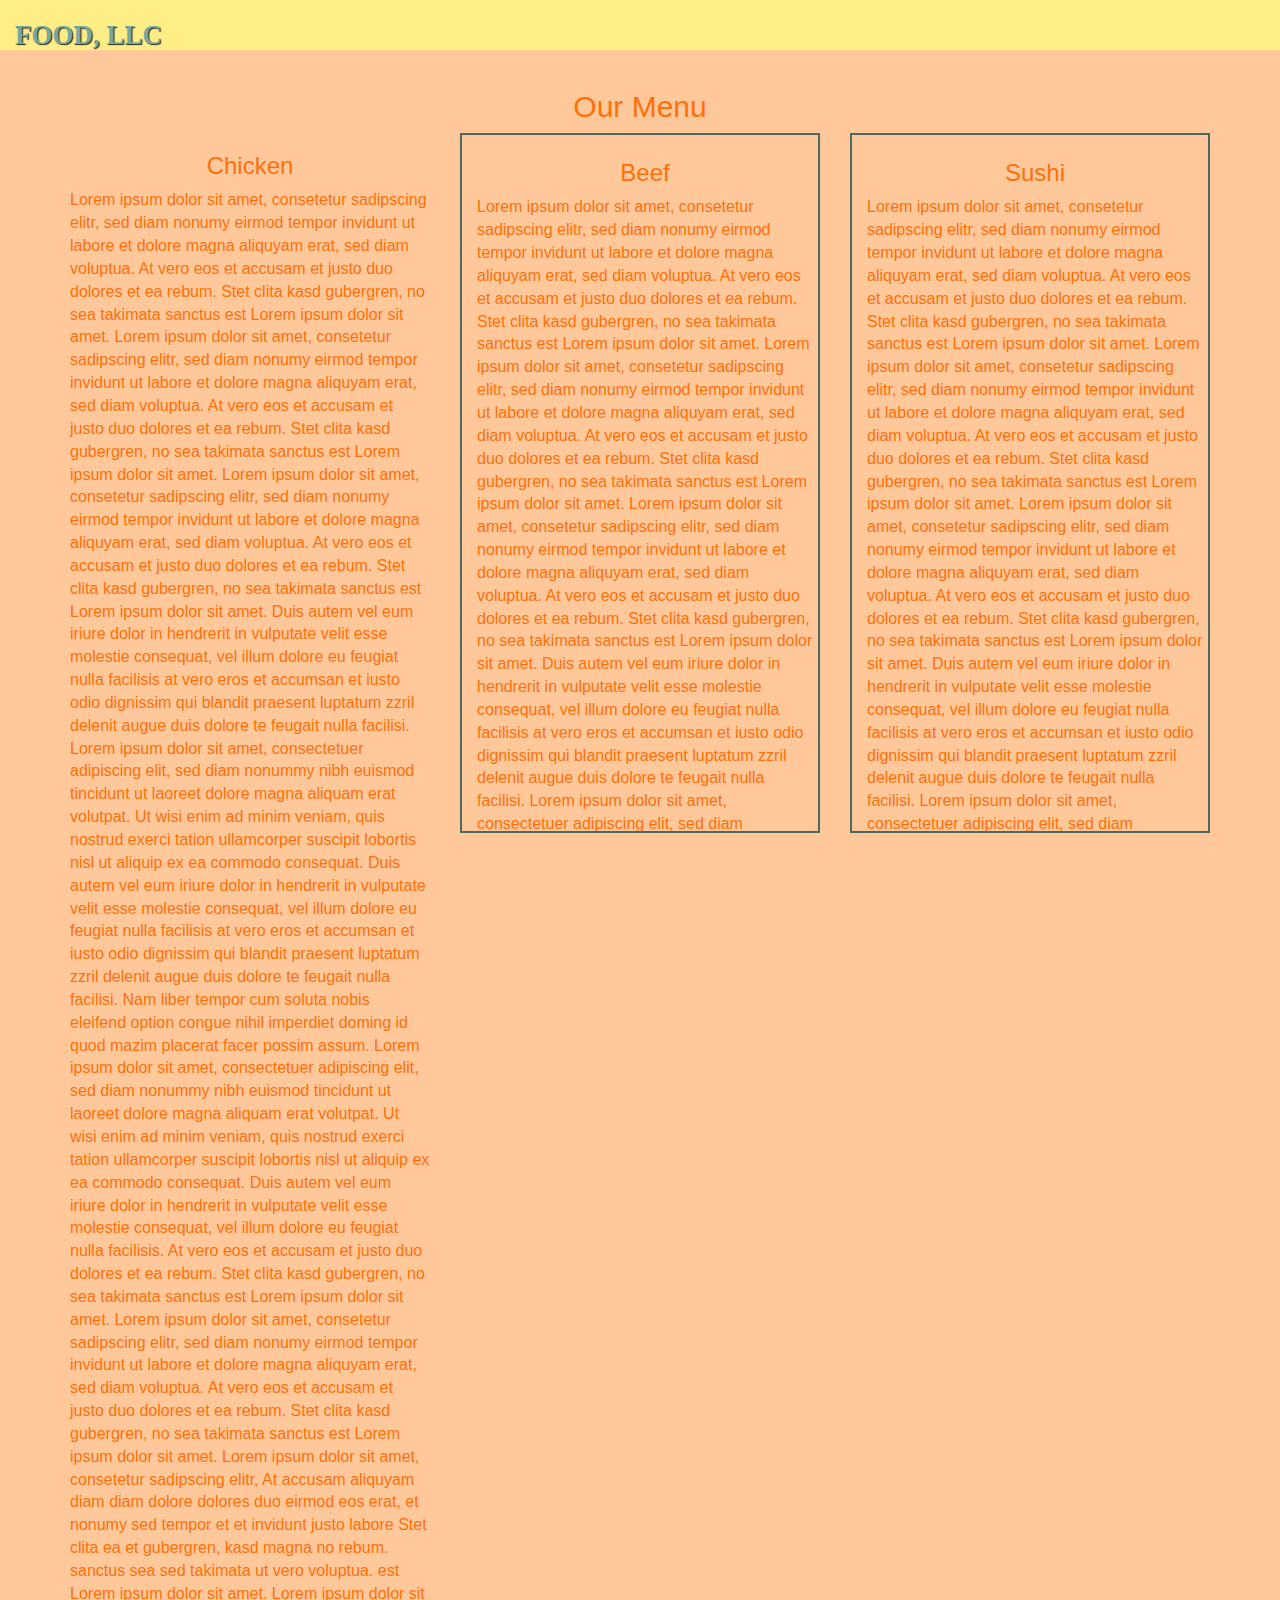
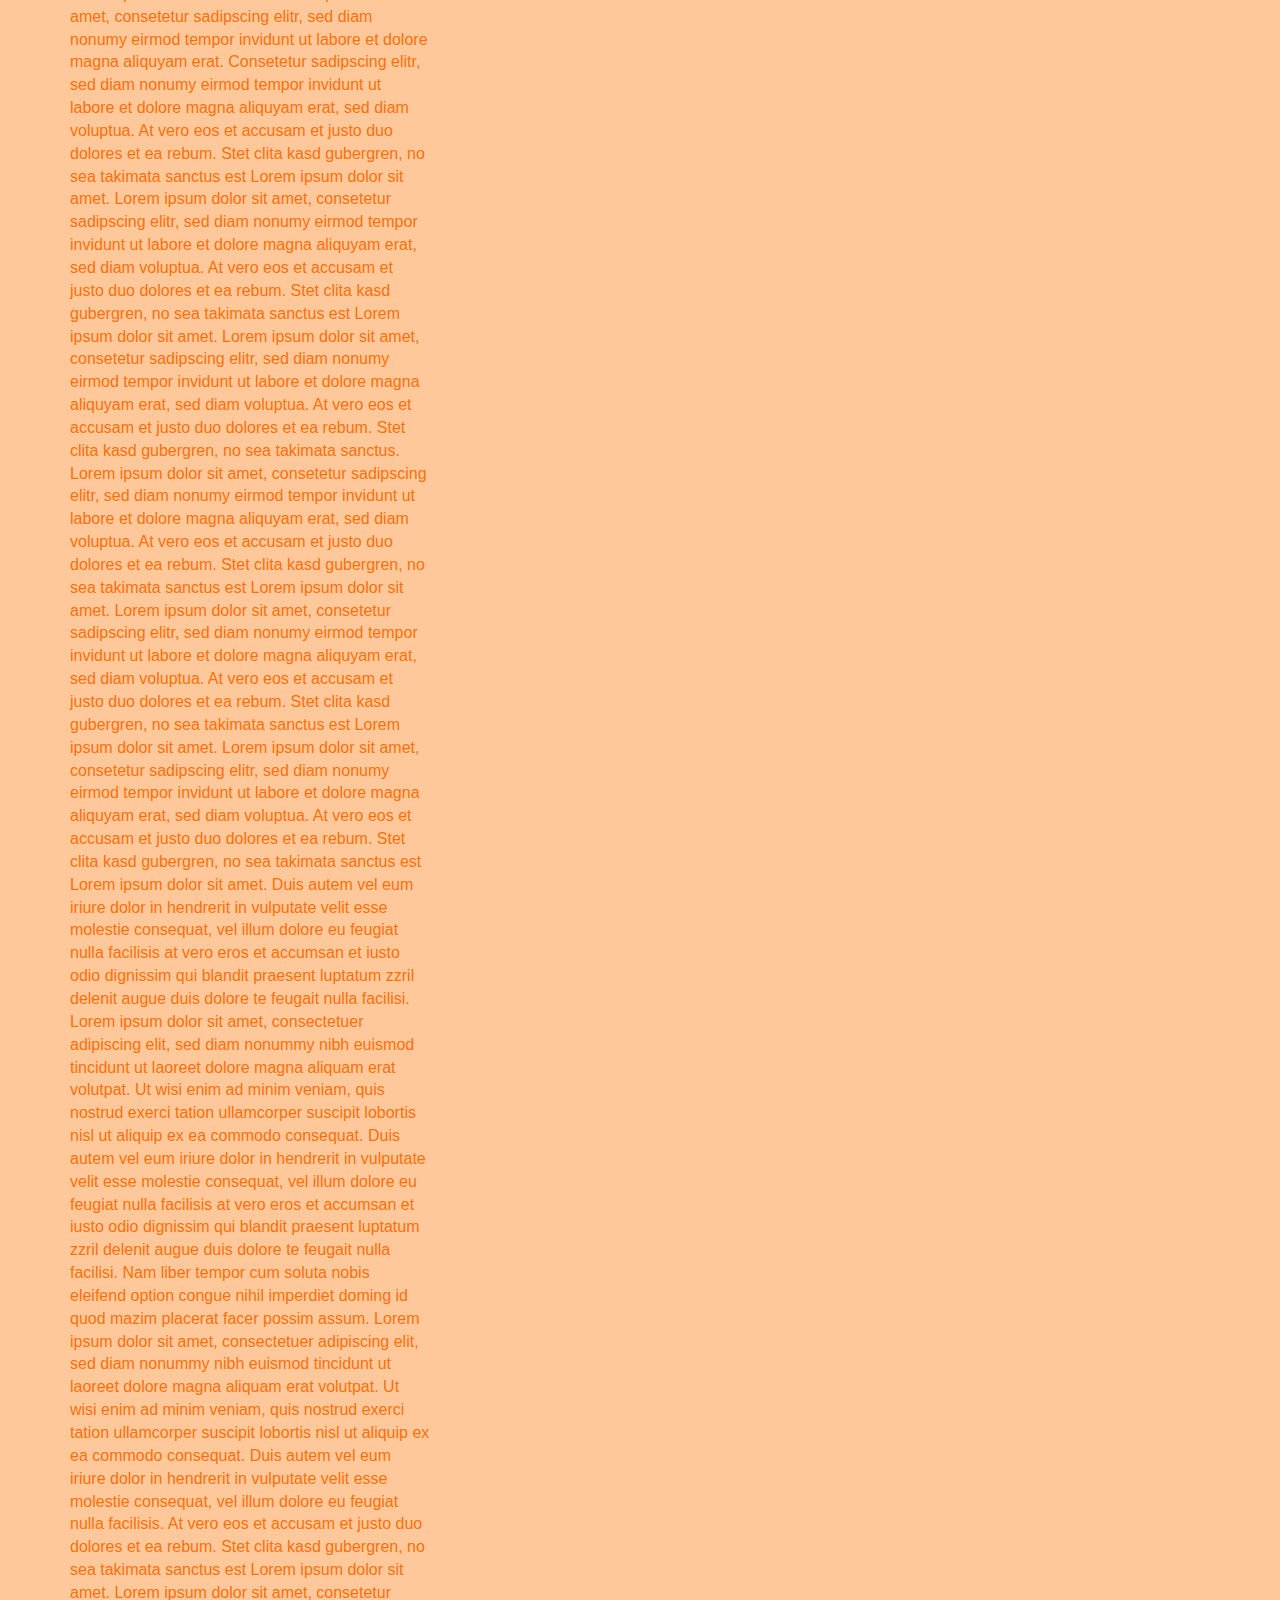
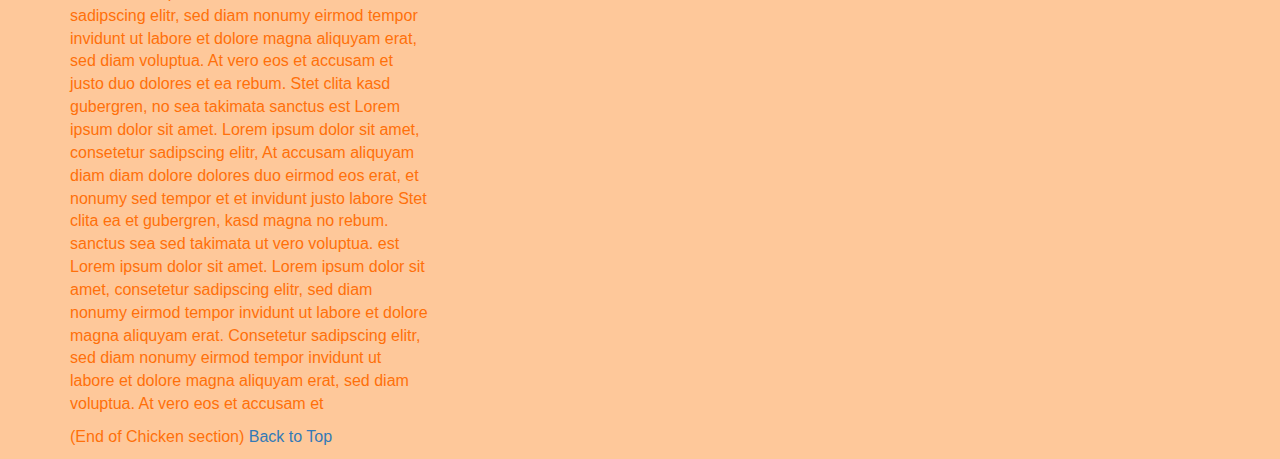
==== commit 085af82d: "Update index.html" ====
--- a/module3_solution/index.html
+++ b/module3_solution/index.html
@@ -1,100 +1,196 @@
-<!doctype html>
-<html lang="en">
-  <head>
+<!DOCTYPE html>
+<html lang="zxx">
+
+<head>
     <meta charset="utf-8">
     <meta http-equiv="X-UA-Compatible" content="IE=edge">
     <meta name="viewport" content="width=device-width, initial-scale=1">
-    <title> Food, LCC </title>
-    <link rel="stylesheet" href="bootstrap.min.css">
-    <link rel="stylesheet" href="styles.css">
-    <link href='https://fonts.googleapis.com/css?family=Oxygen:400,300,700' rel='stylesheet' type='text/css'>
-    <link href='https://fonts.googleapis.com/css?family=Lora' rel='stylesheet' type='text/css'>
-  </head>
+    <title>Assignment Solution for Module 3</title>
+    <link rel="stylesheet" href="css/bootstrap.min.css">
+    <link rel="stylesheet" href="css/styles.css">
+    <link href="https://fonts.googleapis.com/css?family=Source+Sans+Pro" rel="stylesheet">
+    <link href="https://fonts.googleapis.com/css?family=Abril+Fatface" rel="stylesheet">
+
+    <!-- HTML5 shim and Respond.js for IE8 support of HTML5 elements and media queries -->
+    <!-- WARNING: Respond.js doesn't work if you view the page via file:// -->
+    <!--[if lt IE 9]>
+      <script src="https://oss.maxcdn.com/html5shiv/3.7.2/html5shiv.min.js"></script>
+      <script src="https://oss.maxcdn.com/respond/1.4.2/respond.min.js"></script>
+    <![endif]-->
+</head>
+
 <body>
-  <header>
-    <nav id="header-nav" class="navbar navbar-default">
-      <div class="container">
-        <div class="navbar-header">
-          <div class="navbar-brand">
-            <a href="index.html"><h1> Food, LLC </h1></a>
-          </div> <!-- end of navbar-brand div -->
-
-          <button type="button" class="navbar-toggle collapsed" data-toggle="collapse" data-target="#collapsable-nav" aria-expanded="false">
-            <span class="sr-only">Toggle navigation</span>
-            <span class="icon-bar"></span>
-            <span class="icon-bar"></span>
-            <span class="icon-bar"></span>
-          </button>
+    <header>
+        <nav id="header-nav" class="navbar navbar-default">
+            <div class="container-fluid">
+                <div class="navbar-header">
+                    <div class="navbar-brand">
+                        <a href="index.html"><h1>Food, LLC</h1></a>
+                    </div>
+
+                    <button type="button" class="navbar-toggle collapsed visible-xs" data-toggle="collapse" data-target="#collapsable-nav" aria-expanded="false">
+                        <span class="sr-only">Toggle navigation</span>
+                        <span class="icon-bar"></span>
+                        <span class="icon-bar"></span>
+                        <span class="icon-bar"></span>
+                    </button>
+                </div>
+
+                <div id="collapsable-nav" class="collapse navbar-collapse">
+                    <ul id="nav-list" class="nav navbar-nav navbar-right visible-xs text-center">
+                        <li>
+                            <a href="#chicken-tile"><br class="hidden-xs"> Chicken</a>
+                        </li>
+                        <li>
+                            <a href="#beef-tile"><br class="hidden-xs"> Beef</a>
+                        </li>
+                        <li>
+                            <a href="#sushi-tile"><br class="hidden-xs"> Sushi</a>
+                        </li>
+                    </ul>
+                </div>
+            </div>
+        </nav>
+    </header>
+
+    <div id="main-content" class="container">
+        <h2 id="top-heading" class="text-center">Our Menu</h2>
+        <div id="home-tiles" class="row">
+            <div class="col-md-4 col-sm-6 col-xs-12">
+                <div id="chicken-tile">
+                    <section>
+                        <h3 class="text-center">Chicken</h3>
+                        <p>
+                            Lorem ipsum dolor sit amet, consetetur sadipscing elitr, sed diam nonumy eirmod tempor invidunt ut labore et dolore magna aliquyam erat, sed diam voluptua. At vero eos et accusam et justo duo dolores et ea rebum. Stet clita kasd gubergren, no sea takimata
+                            sanctus est Lorem ipsum dolor sit amet. Lorem ipsum dolor sit amet, consetetur sadipscing elitr, sed diam nonumy eirmod tempor invidunt ut labore et dolore magna aliquyam erat, sed diam voluptua. At vero eos et accusam et justo
+                            duo dolores et ea rebum. Stet clita kasd gubergren, no sea takimata sanctus est Lorem ipsum dolor sit amet. Lorem ipsum dolor sit amet, consetetur sadipscing elitr, sed diam nonumy eirmod tempor invidunt ut labore et dolore
+                            magna aliquyam erat, sed diam voluptua. At vero eos et accusam et justo duo dolores et ea rebum. Stet clita kasd gubergren, no sea takimata sanctus est Lorem ipsum dolor sit amet. Duis autem vel eum iriure dolor in hendrerit
+                            in vulputate velit esse molestie consequat, vel illum dolore eu feugiat nulla facilisis at vero eros et accumsan et iusto odio dignissim qui blandit praesent luptatum zzril delenit augue duis dolore te feugait nulla facilisi.
+                            Lorem ipsum dolor sit amet, consectetuer adipiscing elit, sed diam nonummy nibh euismod tincidunt ut laoreet dolore magna aliquam erat volutpat. Ut wisi enim ad minim veniam, quis nostrud exerci tation ullamcorper suscipit
+                            lobortis nisl ut aliquip ex ea commodo consequat. Duis autem vel eum iriure dolor in hendrerit in vulputate velit esse molestie consequat, vel illum dolore eu feugiat nulla facilisis at vero eros et accumsan et iusto odio dignissim
+                            qui blandit praesent luptatum zzril delenit augue duis dolore te feugait nulla facilisi. Nam liber tempor cum soluta nobis eleifend option congue nihil imperdiet doming id quod mazim placerat facer possim assum. Lorem ipsum
+                            dolor sit amet, consectetuer adipiscing elit, sed diam nonummy nibh euismod tincidunt ut laoreet dolore magna aliquam erat volutpat. Ut wisi enim ad minim veniam, quis nostrud exerci tation ullamcorper suscipit lobortis nisl
+                            ut aliquip ex ea commodo consequat. Duis autem vel eum iriure dolor in hendrerit in vulputate velit esse molestie consequat, vel illum dolore eu feugiat nulla facilisis. At vero eos et accusam et justo duo dolores et ea rebum.
+                            Stet clita kasd gubergren, no sea takimata sanctus est Lorem ipsum dolor sit amet. Lorem ipsum dolor sit amet, consetetur sadipscing elitr, sed diam nonumy eirmod tempor invidunt ut labore et dolore magna aliquyam erat, sed
+                            diam voluptua. At vero eos et accusam et justo duo dolores et ea rebum. Stet clita kasd gubergren, no sea takimata sanctus est Lorem ipsum dolor sit amet. Lorem ipsum dolor sit amet, consetetur sadipscing elitr, At accusam
+                            aliquyam diam diam dolore dolores duo eirmod eos erat, et nonumy sed tempor et et invidunt justo labore Stet clita ea et gubergren, kasd magna no rebum. sanctus sea sed takimata ut vero voluptua. est Lorem ipsum dolor sit amet.
+                            Lorem ipsum dolor sit amet, consetetur sadipscing elitr, sed diam nonumy eirmod tempor invidunt ut labore et dolore magna aliquyam erat. Consetetur sadipscing elitr, sed diam nonumy eirmod tempor invidunt ut labore et dolore
+                            magna aliquyam erat, sed diam voluptua. At vero eos et accusam et justo duo dolores et ea rebum. Stet clita kasd gubergren, no sea takimata sanctus est Lorem ipsum dolor sit amet. Lorem ipsum dolor sit amet, consetetur sadipscing
+                            elitr, sed diam nonumy eirmod tempor invidunt ut labore et dolore magna aliquyam erat, sed diam voluptua. At vero eos et accusam et justo duo dolores et ea rebum. Stet clita kasd gubergren, no sea takimata sanctus est Lorem
+                            ipsum dolor sit amet. Lorem ipsum dolor sit amet, consetetur sadipscing elitr, sed diam nonumy eirmod tempor invidunt ut labore et dolore magna aliquyam erat, sed diam voluptua. At vero eos et accusam et justo duo dolores et
+                            ea rebum. Stet clita kasd gubergren, no sea takimata sanctus. Lorem ipsum dolor sit amet, consetetur sadipscing elitr, sed diam nonumy eirmod tempor invidunt ut labore et dolore magna aliquyam erat, sed diam voluptua. At vero
+                            eos et accusam et justo duo dolores et ea rebum. Stet clita kasd gubergren, no sea takimata sanctus est Lorem ipsum dolor sit amet. Lorem ipsum dolor sit amet, consetetur sadipscing elitr, sed diam nonumy eirmod tempor invidunt
+                            ut labore et dolore magna aliquyam erat, sed diam voluptua. At vero eos et accusam et justo duo dolores et ea rebum. Stet clita kasd gubergren, no sea takimata sanctus est Lorem ipsum dolor sit amet. Lorem ipsum dolor sit amet,
+                            consetetur sadipscing elitr, sed diam nonumy eirmod tempor invidunt ut labore et dolore magna aliquyam erat, sed diam voluptua. At vero eos et accusam et justo duo dolores et ea rebum. Stet clita kasd gubergren, no sea takimata
+                            sanctus est Lorem ipsum dolor sit amet. Duis autem vel eum iriure dolor in hendrerit in vulputate velit esse molestie consequat, vel illum dolore eu feugiat nulla facilisis at vero eros et accumsan et iusto odio dignissim qui
+                            blandit praesent luptatum zzril delenit augue duis dolore te feugait nulla facilisi. Lorem ipsum dolor sit amet, consectetuer adipiscing elit, sed diam nonummy nibh euismod tincidunt ut laoreet dolore magna aliquam erat volutpat.
+                            Ut wisi enim ad minim veniam, quis nostrud exerci tation ullamcorper suscipit lobortis nisl ut aliquip ex ea commodo consequat. Duis autem vel eum iriure dolor in hendrerit in vulputate velit esse molestie consequat, vel illum
+                            dolore eu feugiat nulla facilisis at vero eros et accumsan et iusto odio dignissim qui blandit praesent luptatum zzril delenit augue duis dolore te feugait nulla facilisi. Nam liber tempor cum soluta nobis eleifend option congue
+                            nihil imperdiet doming id quod mazim placerat facer possim assum. Lorem ipsum dolor sit amet, consectetuer adipiscing elit, sed diam nonummy nibh euismod tincidunt ut laoreet dolore magna aliquam erat volutpat. Ut wisi enim
+                            ad minim veniam, quis nostrud exerci tation ullamcorper suscipit lobortis nisl ut aliquip ex ea commodo consequat. Duis autem vel eum iriure dolor in hendrerit in vulputate velit esse molestie consequat, vel illum dolore eu
+                            feugiat nulla facilisis. At vero eos et accusam et justo duo dolores et ea rebum. Stet clita kasd gubergren, no sea takimata sanctus est Lorem ipsum dolor sit amet. Lorem ipsum dolor sit amet, consetetur sadipscing elitr, sed
+                            diam nonumy eirmod tempor invidunt ut labore et dolore magna aliquyam erat, sed diam voluptua. At vero eos et accusam et justo duo dolores et ea rebum. Stet clita kasd gubergren, no sea takimata sanctus est Lorem ipsum dolor
+                            sit amet. Lorem ipsum dolor sit amet, consetetur sadipscing elitr, At accusam aliquyam diam diam dolore dolores duo eirmod eos erat, et nonumy sed tempor et et invidunt justo labore Stet clita ea et gubergren, kasd magna no
+                            rebum. sanctus sea sed takimata ut vero voluptua. est Lorem ipsum dolor sit amet. Lorem ipsum dolor sit amet, consetetur sadipscing elitr, sed diam nonumy eirmod tempor invidunt ut labore et dolore magna aliquyam erat. Consetetur
+                            sadipscing elitr, sed diam nonumy eirmod tempor invidunt ut labore et dolore magna aliquyam erat, sed diam voluptua. At vero eos et accusam et
+                        </p>
+                        <p>
+                            (End of Chicken section) <a href="#top-heading">Back to Top</a>
+                        </p>
+                    </section>
+                </div>
+            </div>
+            <div class="col-md-4 col-sm-6 col-xs-12">
+                <div id="beef-tile">
+                    <section>
+                        <h3 class="text-center">Beef</h3>
+                        <p>
+                            Lorem ipsum dolor sit amet, consetetur sadipscing elitr, sed diam nonumy eirmod tempor invidunt ut labore et dolore magna aliquyam erat, sed diam voluptua. At vero eos et accusam et justo duo dolores et ea rebum. Stet clita kasd gubergren, no sea takimata
+                            sanctus est Lorem ipsum dolor sit amet. Lorem ipsum dolor sit amet, consetetur sadipscing elitr, sed diam nonumy eirmod tempor invidunt ut labore et dolore magna aliquyam erat, sed diam voluptua. At vero eos et accusam et justo
+                            duo dolores et ea rebum. Stet clita kasd gubergren, no sea takimata sanctus est Lorem ipsum dolor sit amet. Lorem ipsum dolor sit amet, consetetur sadipscing elitr, sed diam nonumy eirmod tempor invidunt ut labore et dolore
+                            magna aliquyam erat, sed diam voluptua. At vero eos et accusam et justo duo dolores et ea rebum. Stet clita kasd gubergren, no sea takimata sanctus est Lorem ipsum dolor sit amet. Duis autem vel eum iriure dolor in hendrerit
+                            in vulputate velit esse molestie consequat, vel illum dolore eu feugiat nulla facilisis at vero eros et accumsan et iusto odio dignissim qui blandit praesent luptatum zzril delenit augue duis dolore te feugait nulla facilisi.
+                            Lorem ipsum dolor sit amet, consectetuer adipiscing elit, sed diam nonummy nibh euismod tincidunt ut laoreet dolore magna aliquam erat volutpat. Ut wisi enim ad minim veniam, quis nostrud exerci tation ullamcorper suscipit
+                            lobortis nisl ut aliquip ex ea commodo consequat. Duis autem vel eum iriure dolor in hendrerit in vulputate velit esse molestie consequat, vel illum dolore eu feugiat nulla facilisis at vero eros et accumsan et iusto odio dignissim
+                            qui blandit praesent luptatum zzril delenit augue duis dolore te feugait nulla facilisi. Nam liber tempor cum soluta nobis eleifend option congue nihil imperdiet doming id quod mazim placerat facer possim assum. Lorem ipsum
+                            dolor sit amet, consectetuer adipiscing elit, sed diam nonummy nibh euismod tincidunt ut laoreet dolore magna aliquam erat volutpat. Ut wisi enim ad minim veniam, quis nostrud exerci tation ullamcorper suscipit lobortis nisl
+                            ut aliquip ex ea commodo consequat. Duis autem vel eum iriure dolor in hendrerit in vulputate velit esse molestie consequat, vel illum dolore eu feugiat nulla facilisis. At vero eos et accusam et justo duo dolores et ea rebum.
+                            Stet clita kasd gubergren, no sea takimata sanctus est Lorem ipsum dolor sit amet. Lorem ipsum dolor sit amet, consetetur sadipscing elitr, sed diam nonumy eirmod tempor invidunt ut labore et dolore magna aliquyam erat, sed
+                            diam voluptua. At vero eos et accusam et justo duo dolores et ea rebum. Stet clita kasd gubergren, no sea takimata sanctus est Lorem ipsum dolor sit amet. Lorem ipsum dolor sit amet, consetetur sadipscing elitr, At accusam
+                            aliquyam diam diam dolore dolores duo eirmod eos erat, et nonumy sed tempor et et invidunt justo labore Stet clita ea et gubergren, kasd magna no rebum. sanctus sea sed takimata ut vero voluptua. est Lorem ipsum dolor sit amet.
+                            Lorem ipsum dolor sit amet, consetetur sadipscing elitr, sed diam nonumy eirmod tempor invidunt ut labore et dolore magna aliquyam erat. Consetetur sadipscing elitr, sed diam nonumy eirmod tempor invidunt ut labore et dolore
+                            magna aliquyam erat, sed diam voluptua. At vero eos et accusam et justo duo dolores et ea rebum. Stet clita kasd gubergren, no sea takimata sanctus est Lorem ipsum dolor sit amet. Lorem ipsum dolor sit amet, consetetur sadipscing
+                            elitr, sed diam nonumy eirmod tempor invidunt ut labore et dolore magna aliquyam erat, sed diam voluptua. At vero eos et accusam et justo duo dolores et ea rebum. Stet clita kasd gubergren, no sea takimata sanctus est Lorem
+                            ipsum dolor sit amet. Lorem ipsum dolor sit amet, consetetur sadipscing elitr, sed diam nonumy eirmod tempor invidunt ut labore et dolore magna aliquyam erat, sed diam voluptua. At vero eos et accusam et justo duo dolores et
+                            ea rebum. Stet clita kasd gubergren, no sea takimata sanctus. Lorem ipsum dolor sit amet, consetetur sadipscing elitr, sed diam nonumy eirmod tempor invidunt ut labore et dolore magna aliquyam erat, sed diam voluptua. At vero
+                            eos et accusam et justo duo dolores et ea rebum. Stet clita kasd gubergren, no sea takimata sanctus est Lorem ipsum dolor sit amet. Lorem ipsum dolor sit amet, consetetur sadipscing elitr, sed diam nonumy eirmod tempor invidunt
+                            ut labore et dolore magna aliquyam erat, sed diam voluptua. At vero eos et accusam et justo duo dolores et ea rebum. Stet clita kasd gubergren, no sea takimata sanctus est Lorem ipsum dolor sit amet. Lorem ipsum dolor sit amet,
+                            consetetur sadipscing elitr, sed diam nonumy eirmod tempor invidunt ut labore et dolore magna aliquyam erat, sed diam voluptua. At vero eos et accusam et justo duo dolores et ea rebum. Stet clita kasd gubergren, no sea takimata
+                            sanctus est Lorem ipsum dolor sit amet. Duis autem vel eum iriure dolor in hendrerit in vulputate velit esse molestie consequat, vel illum dolore eu feugiat nulla facilisis at vero eros et accumsan et iusto odio dignissim qui
+                            blandit praesent luptatum zzril delenit augue duis dolore te feugait nulla facilisi. Lorem ipsum dolor sit amet, consectetuer adipiscing elit, sed diam nonummy nibh euismod tincidunt ut laoreet dolore magna aliquam erat volutpat.
+                            Ut wisi enim ad minim veniam, quis nostrud exerci tation ullamcorper suscipit lobortis nisl ut aliquip ex ea commodo consequat. Duis autem vel eum iriure dolor in hendrerit in vulputate velit esse molestie consequat, vel illum
+                            dolore eu feugiat nulla facilisis at vero eros et accumsan et iusto odio dignissim qui blandit praesent luptatum zzril delenit augue duis dolore te feugait nulla facilisi. Nam liber tempor cum soluta nobis eleifend option congue
+                            nihil imperdiet doming id quod mazim placerat facer possim assum. Lorem ipsum dolor sit amet, consectetuer adipiscing elit, sed diam nonummy nibh euismod tincidunt ut laoreet dolore magna aliquam erat volutpat. Ut wisi enim
+                            ad minim veniam, quis nostrud exerci tation ullamcorper suscipit lobortis nisl ut aliquip ex ea commodo consequat. Duis autem vel eum iriure dolor in hendrerit in vulputate velit esse molestie consequat, vel illum dolore eu
+                            feugiat nulla facilisis. At vero eos et accusam et justo duo dolores et ea rebum. Stet clita kasd gubergren, no sea takimata sanctus est Lorem ipsum dolor sit amet. Lorem ipsum dolor sit amet, consetetur sadipscing elitr, sed
+                            diam nonumy eirmod tempor invidunt ut labore et dolore magna aliquyam erat, sed diam voluptua. At vero eos et accusam et justo duo dolores et ea rebum. Stet clita kasd gubergren, no sea takimata sanctus est Lorem ipsum dolor
+                            sit amet. Lorem ipsum dolor sit amet, consetetur sadipscing elitr, At accusam aliquyam diam diam dolore dolores duo eirmod eos erat, et nonumy sed tempor et et invidunt justo labore Stet clita ea et gubergren, kasd magna no
+                            rebum. sanctus sea sed takimata ut vero voluptua. est Lorem ipsum dolor sit amet. Lorem ipsum dolor sit amet, consetetur sadipscing elitr, sed diam nonumy eirmod tempor invidunt ut labore et dolore magna aliquyam erat. Consetetur
+                            sadipscing elitr, sed diam nonumy eirmod tempor invidunt ut labore et dolore magna aliquyam erat, sed diam voluptua. At vero eos et accusam et justo duo dolores et ea rebum. Stet clita kasd gubergren, no sea takimata sanctus
+                            est Lorem ipsum dolor sit amet. Lorem ipsum dolor sit amet, consetetur sadipscing elitr, sed diam nonumy eirmod tempor invidunt ut labore et dolore magna aliquyam erat, sed diam voluptua. At vero eos et accusam et justo duo
+                            dolores et ea rebum. Stet clita kasd gubergren, no sea takimata sanctus est Lorem ipsum dolor sit amet. Lorem ipsum dolor sit amet, consetetur sadipscing elitr, sed diam nonumy eirmod tempor invidunt ut labore et dolore magna
+                            aliquyam erat, sed diam voluptua. At vero eos et accusam et justo duo dolores et ea rebum. Stet clita kasd gubergren, no sea takimata sanctus. Lorem ipsum dolor sit amet, consetetur sadipscing elitr, sed diam nonumy eirmod
+                            tempor invidunt ut labore et dolore magna aliquyam erat, sed diam voluptua. At vero eos et accusam et justo duo dolores et ea rebum. Stet clita kasd gubergren, no sea takimata sanctus est Lorem ipsum dolor sit amet. Lorem ipsum
+                            dolor sit amet, consetetur sadipscing elitr, sed diam nonumy eirmod tempor invidunt ut labore et dolore magna aliquyam erat, sed diam voluptua. At vero eos et accusam et justo duo dolores et
+                        </p>
+                        <p>
+                            (End of Beef section) <a href="#top-heading">Back to Top</a>
+                        </p>
+                    </section>
+                </div>
+            </div>
+            <!-- <div class="clearfix visible-md-block"></div> -->
+            <div class="col-md-4 col-sm-12 col-xs-12">
+                <div id="sushi-tile">
+                    <section>
+                        <h3 class="text-center">Sushi</h3>
+                        <p>
+                            Lorem ipsum dolor sit amet, consetetur sadipscing elitr, sed diam nonumy eirmod tempor invidunt ut labore et dolore magna aliquyam erat, sed diam voluptua. At vero eos et accusam et justo duo dolores et ea rebum. Stet clita kasd gubergren, no sea takimata
+                            sanctus est Lorem ipsum dolor sit amet. Lorem ipsum dolor sit amet, consetetur sadipscing elitr, sed diam nonumy eirmod tempor invidunt ut labore et dolore magna aliquyam erat, sed diam voluptua. At vero eos et accusam et justo
+                            duo dolores et ea rebum. Stet clita kasd gubergren, no sea takimata sanctus est Lorem ipsum dolor sit amet. Lorem ipsum dolor sit amet, consetetur sadipscing elitr, sed diam nonumy eirmod tempor invidunt ut labore et dolore
+                            magna aliquyam erat, sed diam voluptua. At vero eos et accusam et justo duo dolores et ea rebum. Stet clita kasd gubergren, no sea takimata sanctus est Lorem ipsum dolor sit amet. Duis autem vel eum iriure dolor in hendrerit
+                            in vulputate velit esse molestie consequat, vel illum dolore eu feugiat nulla facilisis at vero eros et accumsan et iusto odio dignissim qui blandit praesent luptatum zzril delenit augue duis dolore te feugait nulla facilisi.
+                            Lorem ipsum dolor sit amet, consectetuer adipiscing elit, sed diam nonummy nibh euismod tincidunt ut laoreet dolore magna aliquam erat volutpat. Ut wisi enim ad minim veniam, quis nostrud exerci tation ullamcorper suscipit
+                            lobortis nisl ut aliquip ex ea commodo consequat. Duis autem vel eum iriure dolor in hendrerit in vulputate velit esse molestie consequat, vel illum dolore eu feugiat nulla facilisis at vero eros et accumsan et iusto odio dignissim
+                            qui blandit praesent luptatum zzril delenit augue duis dolore te feugait nulla facilisi. Nam liber tempor cum soluta nobis eleifend option congue nihil imperdiet doming id quod mazim placerat facer possim assum. Lorem ipsum
+                            dolor sit amet, consectetuer adipiscing elit, sed diam nonummy nibh euismod tincidunt ut laoreet dolore magna aliquam erat volutpat. Ut wisi enim ad minim veniam, quis nostrud exerci tation ullamcorper suscipit lobortis nisl
+                            ut aliquip ex ea commodo consequat. Duis autem vel eum iriure dolor in hendrerit in vulputate velit esse molestie consequat, vel illum dolore eu feugiat nulla facilisis. At vero eos et accusam et justo duo dolores et ea rebum.
+                            Stet clita kasd gubergren, no sea takimata sanctus est Lorem ipsum dolor sit amet. Lorem ipsum dolor sit amet, consetetur sadipscing elitr, sed diam nonumy eirmod tempor invidunt ut labore et dolore magna aliquyam erat, sed
+                            diam voluptua. At vero eos et accusam et justo duo dolores et ea rebum. Stet clita kasd gubergren, no sea takimata sanctus est Lorem ipsum dolor sit amet. Lorem ipsum dolor sit amet, consetetur sadipscing elitr, At accusam
+                            aliquyam diam diam dolore dolores duo eirmod eos erat, et nonumy sed tempor et et invidunt justo labore Stet clita ea et gubergren, kasd magna no rebum. sanctus sea sed takimata ut vero voluptua. est Lorem ipsum dolor sit amet.
+                            Lorem ipsum dolor sit amet, consetetur sadipscing elitr, sed diam nonumy eirmod tempor invidunt ut labore et dolore magna aliquyam erat. Consetetur sadipscing elitr, sed diam nonumy eirmod tempor invidunt ut labore et dolore
+                            magna aliquyam erat, sed diam voluptua. At vero eos et accusam et justo duo dolores et ea rebum. Stet clita kasd gubergren, no sea takimata sanctus est Lorem ipsum dolor sit amet. Lorem ipsum dolor sit amet, consetetur sadipscing
+                            elitr, sed diam nonumy eirmod tempor invidunt ut labore et dolore magna aliquyam erat, sed diam voluptua. At vero eos et accusam et justo duo dolores et ea rebum. Stet clita kasd gubergren, no sea takimata sanctus est Lorem
+                            ipsum dolor sit amet. Lorem ipsum dolor sit amet, consetetur sadipscing elitr, sed diam nonumy eirmod tempor invidunt ut labore et dolore magna aliquyam erat, sed diam voluptua. At vero eos et accusam et justo duo dolores et
+                            ea rebum. Stet clita kasd gubergren, no sea takimata sanctus. Lorem ipsum dolor sit amet, consetetur sadipscing elitr, sed diam nonumy eirmod tempor invidunt ut labore et dolore magna aliquyam erat, sed diam voluptua. At vero
+                            eos et accusam et justo duo dolores et ea rebum. Stet clita kasd gubergren, no sea takimata sanctus est Lorem ipsum dolor sit amet. Lorem ipsum dolor sit amet, consetetur sadipscing elitr, sed diam nonumy eirmod tempor invidunt
+                            ut labore et dolore magna aliquyam erat, sed diam voluptua. At vero eos et accusam et justo duo dolores et ea rebum. Stet clita kasd gubergren, no sea takimata sanctus est Lorem ipsum dolor sit amet. Lorem ipsum dolor sit amet,
+                            consetetur sadipscing elitr, sed diam nonumy eirmod tempor invidunt ut labore et dolore magna aliquyam erat, sed diam voluptua. At vero eos et accusam et justo duo dolores et ea rebum. Stet clita kasd gubergren, no sea takimata
+                            sanctus est Lorem ipsum dolor sit amet. Duis autem vel eum iriure dolor in hendrerit in vulputate velit esse molestie consequat, vel illum dolore eu feugiat nulla facilisis at vero eros et accumsan et iusto odio dignissim qui
+                            blandit praesent luptatum zzril delenit augue duis dolore te feugait nulla facilisi. Lorem ipsum dolor sit amet, consectetuer adipiscing elit, sed diam nonummy nibh euismod tincidunt ut laoreet dolore magna aliquam erat volutpat.
+                            Ut wisi enim ad minim veniam, quis nostrud exerci tation ullamcorper suscipit lobortis nisl
+                        </p>
+                        <p>
+                            (End of Sushi section) <a href="#top-heading">Back to Top</a>
+                        </p>
+                    </section>
+                </div>
+            </div>
+            <!-- <div class="clearfix visible-lg-block"></div> -->
         </div>
-        <div id="collapsable-nav" class="collapse navbar-collapse">
-           <ul id="nav-list" class="nav navbar-nav navbar-right visible-xs">
-            <li>
-              <a href="#chicken">
-              <br class="hidden-xs"> Chicken </a>
-            </li>
-            <li>
-              <a href="#beef">
-              <br class="hidden-xs">Beef</a>
-            </li>
-            <li>
-              <a href="#sushi">
-            <br class="hidden-xs"> Sushi</a>
-          </ul><!-- #nav-list -->
-        </div><!-- .collapse .navbar-collapse -->
-      </div><!-- .container -->
-    </nav><!-- #header-nav -->
-  </header> <!-- end of header navigation bar -->
-  <!-- ***********************Body Content****************************-->
-  <div id="page-header" class="text-center">
-    <a class="btn" id="OurMenu"> Our Menu </a>
-  </div>
-<!-- ***************** Containers ************** -->
-  <div id="main-content" class="container">
-    <div class="jumbotron">
-        <div id="home-tile" class="row">
-          <div class="col-md-4 col-sm-6 col-xs-12">
-          <div id="menu-tile">
-            <h3 class="text-center header-style" id="chicken"> Chicken </h3>
-              <h2 class="text-center"> Butter Chicken </h2>
-
-
-              <p>
-                Butter chicken is an iconic Indian dish.
-                It's also known as murg makhani and tastes great with basmati rice or naan.
-                The chicken is marinated a couple of times for optimal flavor and tenderness before being cooked with ginger,
-                garlic, tomato, chicken stock, and spices.<br>
-               <a href="#OurMenu" class="text-return"> back to top</a>
-              </p>
-            </div>
-          </div>
-          <div class="col-md-4 col-sm-6 col-xs-12">
-          <div id="beef-tile">
-            <h3 class="text-center" id="beef"> Beef </h3>
-              <h2 class="text-center"> Bulgogi </h2>
-              <p>
-                Bulgogi (불고기) is a classic Korean preparation of beef or pork in which thinly shaved meat is
-                marinated in a sweet and savory sauce, and grilled on a barbecue or on a stove-top griddle.
-                It was even considered a fashionably high-class cuisine during the Joseon Dynasty<br>
-                <a href="#OurMenu" class="text-return"> back to top</a>
-              </p>
-            </div>
-          </div>
-          <div class="col-md-4 col-sm-12 col-xs-12">
-          <div id="sushi-tile">
-            <h3 class="text-center" id="sushi"> Sushi </h3>
-              <h2 class="text-center" class="text-return"> California Roll </h2>
-              <p>
-                California Roll is a kind of sushi roll containing crab meat, avocado, and cucumber.
-                Usually it is an “inside-out” roll,
-                which means that sushi rice is shown on the outside of the roll, and nori is on the inside.
-                The roll is sprinkled with toasted white sesame seeds for nice crunchy texture,
-                but sometimes they are garnished with tobiko or masago fish roes for a more elegant presentation.<br>
-                <a href="#OurMenu" class="text-return"> back to top</a>
-              </p>
-            </div>
-          </div>
-        </div><!-- End of #home-tiles -->
-  </div><!-- End of #main-content -->
+    </div>
+    <div class="clearfix visible-lg-block"></div>
+
 
     <!-- jQuery (Bootstrap JS plugins depend on it) -->
     <script src="js/jquery-3.1.1.min.js"></script>
@@ -104,3 +200,4 @@
 </body>
 
 </html>
+
--- a/module3_solution/css/styles.css
+++ b/module3_solution/css/styles.css
@@ -0,0 +1,185 @@
+body {
+  font-size: 16px;
+  color: #FF700A;
+  background-color: #FEC89A;
+  font-family: 'Oxygen', sans-serif;
+}
+
+/** HEADER **/
+#header-nav {
+  background-color: #FFED85;
+  border-radius: 0;
+  border: 0;
+}
+.navbar-brand {
+  padding-top: 25px;
+}
+.navbar-brand h1 { /* Restaurant name */
+  font-family: 'Lora', serif;
+  color: #75A89E;
+  font-size: 1.5em;
+  text-transform: uppercase;
+  font-weight: bold;
+  text-shadow: 1px 1px 1px #222;
+  margin-top: 0;
+  margin-bottom: 0;
+  line-height: .75;
+}
+.navbar-brand a:hover, .navbar-brand a:focus {
+  text-decoration: none;
+}
+
+#nav-list {
+  margin-top: 10px;
+}
+#nav-list a {
+  color: #32716B;
+  text-align: center;
+  font-size: 18pt;
+  font-weight: bolder;
+}
+#nav-list a:hover {
+  background: #E7E7E7;
+}
+#nav-list a span {
+  font-size: 1.8em;
+}
+
+.navbar-header button.navbar-toggle, .navbar-header .icon-bar {
+  border: 1px solid #61122f;
+}
+.navbar-header button.navbar-toggle {
+  clear: both;
+  margin-top: -30px;
+}
+/* END HEADER */
+
+
+/* HOME PAGE */
+#page-header > a {
+  font-size: 3em;
+  display: block;
+  margin: 20px;
+  padding: 10px;
+  border: 2px solid #4F6962;
+  background-color: #BBE1DD;
+  color: #4F6962;
+}
+.container .jumbotron {
+  box-shadow: 0 0 50px #BBE1DD;
+  border: 2px solid #4F6962;
+  background-color: #FFE9B5;
+  font-size: 12pt;
+  width: 100%;
+}
+
+#menu-tile, #beef-tile, #sushi-tile{
+  height: 700px;
+  width: 100%;
+  margin-bottom: 15px;
+  padding: 5px 5px 15px 15px;
+  position: relative;
+  border: 2px solid #4F6962;
+  overflow: hidden;
+  font-size: 12pt;
+}
+#menu-tile:hover, #beef-tile:hover, #sushi-tile:hover {
+  box-shadow: 0 1px 5px 1px #cccccc;
+}
+.text-return{
+    text-decoration: none;
+    color: #FF700A;
+  }
+}
+#menu-tile span, #beef-tile span, #sushi-tile span {
+  position: absolute;
+  bottom: 0;
+  right: 0;
+  width: 100%;
+  text-align: center;
+  font-size: 1.6em;
+  text-transform: uppercase;
+  background-color: #000;
+  color: #fff;
+  opacity: .8;
+}
+/* END HOME PAGE */
+
+
+/********** Large devices only **********/
+@media (min-width: 1200px) {
+
+}
+
+/********** Medium devices only **********/
+@media (min-width: 992px) and (max-width: 1199px) {
+
+}
+
+/********** small devices only **********/
+@media (max-width: 767px) {
+  /* Header */
+  .navbar-brand {
+    padding-top: 10px;
+    height: 80px;
+  }
+  .navbar-brand h1 { /* Restaurant name */
+    padding-top: 10px;
+    font-size: 5vw; /* 1vw = 1% of viewport width */
+  }
+  .navbar-brand p { /* Kosher cert */
+    font-size: .6em;
+    margin-top: 12px;
+  }
+  .navbar-brand p img { /* Star-K */
+    height: 20px;
+  }
+
+  #collapsable-nav a { /* Collapsed nav menu text */
+    font-size: 1.2em;
+  }
+  #collapsable-nav a span { /* Collapsed nav menu glyph */
+    font-size: 1em;
+    margin-right: 5px;
+  }
+
+  #call-btn > a {
+    font-size: 1.5em;
+    display: block;
+    margin: 0 20px;
+    padding: 10px;
+    border: 2px solid #fff;
+    background-color: #f6b319;
+    color: #951c49;
+  }
+  #xs-deliver {
+    margin-top: 5px;
+    font-size: .7em;
+    letter-spacing: .1em;
+    text-transform: uppercase;
+  }
+  /* End Header */
+
+  /* Home Page */
+  .container .jumbotron {
+    margin-top: 30px;
+    padding: 0;
+  }
+  #menu-tile, #beef-tile,#sushi-tile {
+    width: 650px;
+    margin: 10px auto 15px;
+  }
+
+  .menu-item-photo {
+    margin-right: auto;
+  }
+  .menu-item-tile .menu-item-price {
+    text-align: center;
+  }
+  .menu-item-description {
+    text-align: center;;
+  }
+}
+}
+
+/** END HOME PAGE **/
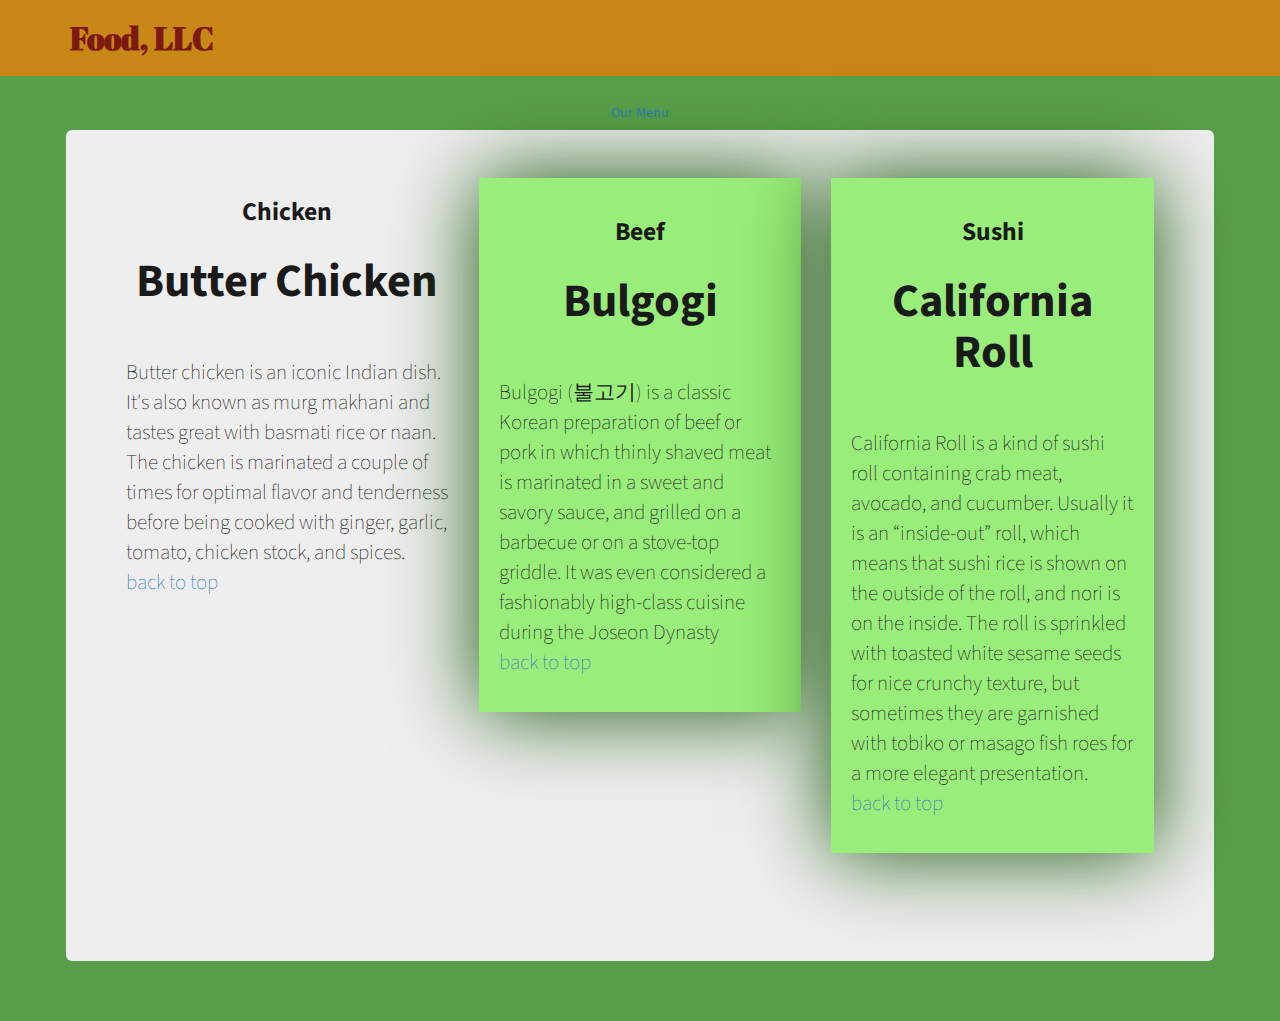
==== commit 93398b0d: "Update index.html" ====
--- a/module3_solution/index.html
+++ b/module3_solution/index.html
@@ -18,180 +18,91 @@
       <script src="https://oss.maxcdn.com/respond/1.4.2/respond.min.js"></script>
     <![endif]-->
 </head>
+<body>
+  <header>
+    <nav id="header-nav" class="navbar navbar-default">
+      <div class="container">
+        <div class="navbar-header">
+          <div class="navbar-brand">
+            <a href="index.html"><h1> Food, LLC </h1></a>
+          </div> <!-- end of navbar-brand div -->
 
-<body>
-    <header>
-        <nav id="header-nav" class="navbar navbar-default">
-            <div class="container-fluid">
-                <div class="navbar-header">
-                    <div class="navbar-brand">
-                        <a href="index.html"><h1>Food, LLC</h1></a>
-                    </div>
-
-                    <button type="button" class="navbar-toggle collapsed visible-xs" data-toggle="collapse" data-target="#collapsable-nav" aria-expanded="false">
-                        <span class="sr-only">Toggle navigation</span>
-                        <span class="icon-bar"></span>
-                        <span class="icon-bar"></span>
-                        <span class="icon-bar"></span>
-                    </button>
-                </div>
-
-                <div id="collapsable-nav" class="collapse navbar-collapse">
-                    <ul id="nav-list" class="nav navbar-nav navbar-right visible-xs text-center">
-                        <li>
-                            <a href="#chicken-tile"><br class="hidden-xs"> Chicken</a>
-                        </li>
-                        <li>
-                            <a href="#beef-tile"><br class="hidden-xs"> Beef</a>
-                        </li>
-                        <li>
-                            <a href="#sushi-tile"><br class="hidden-xs"> Sushi</a>
-                        </li>
-                    </ul>
-                </div>
-            </div>
-        </nav>
-    </header>
-
-    <div id="main-content" class="container">
-        <h2 id="top-heading" class="text-center">Our Menu</h2>
-        <div id="home-tiles" class="row">
-            <div class="col-md-4 col-sm-6 col-xs-12">
-                <div id="chicken-tile">
-                    <section>
-                        <h3 class="text-center">Chicken</h3>
-                        <p>
-                            Lorem ipsum dolor sit amet, consetetur sadipscing elitr, sed diam nonumy eirmod tempor invidunt ut labore et dolore magna aliquyam erat, sed diam voluptua. At vero eos et accusam et justo duo dolores et ea rebum. Stet clita kasd gubergren, no sea takimata
-                            sanctus est Lorem ipsum dolor sit amet. Lorem ipsum dolor sit amet, consetetur sadipscing elitr, sed diam nonumy eirmod tempor invidunt ut labore et dolore magna aliquyam erat, sed diam voluptua. At vero eos et accusam et justo
-                            duo dolores et ea rebum. Stet clita kasd gubergren, no sea takimata sanctus est Lorem ipsum dolor sit amet. Lorem ipsum dolor sit amet, consetetur sadipscing elitr, sed diam nonumy eirmod tempor invidunt ut labore et dolore
-                            magna aliquyam erat, sed diam voluptua. At vero eos et accusam et justo duo dolores et ea rebum. Stet clita kasd gubergren, no sea takimata sanctus est Lorem ipsum dolor sit amet. Duis autem vel eum iriure dolor in hendrerit
-                            in vulputate velit esse molestie consequat, vel illum dolore eu feugiat nulla facilisis at vero eros et accumsan et iusto odio dignissim qui blandit praesent luptatum zzril delenit augue duis dolore te feugait nulla facilisi.
-                            Lorem ipsum dolor sit amet, consectetuer adipiscing elit, sed diam nonummy nibh euismod tincidunt ut laoreet dolore magna aliquam erat volutpat. Ut wisi enim ad minim veniam, quis nostrud exerci tation ullamcorper suscipit
-                            lobortis nisl ut aliquip ex ea commodo consequat. Duis autem vel eum iriure dolor in hendrerit in vulputate velit esse molestie consequat, vel illum dolore eu feugiat nulla facilisis at vero eros et accumsan et iusto odio dignissim
-                            qui blandit praesent luptatum zzril delenit augue duis dolore te feugait nulla facilisi. Nam liber tempor cum soluta nobis eleifend option congue nihil imperdiet doming id quod mazim placerat facer possim assum. Lorem ipsum
-                            dolor sit amet, consectetuer adipiscing elit, sed diam nonummy nibh euismod tincidunt ut laoreet dolore magna aliquam erat volutpat. Ut wisi enim ad minim veniam, quis nostrud exerci tation ullamcorper suscipit lobortis nisl
-                            ut aliquip ex ea commodo consequat. Duis autem vel eum iriure dolor in hendrerit in vulputate velit esse molestie consequat, vel illum dolore eu feugiat nulla facilisis. At vero eos et accusam et justo duo dolores et ea rebum.
-                            Stet clita kasd gubergren, no sea takimata sanctus est Lorem ipsum dolor sit amet. Lorem ipsum dolor sit amet, consetetur sadipscing elitr, sed diam nonumy eirmod tempor invidunt ut labore et dolore magna aliquyam erat, sed
-                            diam voluptua. At vero eos et accusam et justo duo dolores et ea rebum. Stet clita kasd gubergren, no sea takimata sanctus est Lorem ipsum dolor sit amet. Lorem ipsum dolor sit amet, consetetur sadipscing elitr, At accusam
-                            aliquyam diam diam dolore dolores duo eirmod eos erat, et nonumy sed tempor et et invidunt justo labore Stet clita ea et gubergren, kasd magna no rebum. sanctus sea sed takimata ut vero voluptua. est Lorem ipsum dolor sit amet.
-                            Lorem ipsum dolor sit amet, consetetur sadipscing elitr, sed diam nonumy eirmod tempor invidunt ut labore et dolore magna aliquyam erat. Consetetur sadipscing elitr, sed diam nonumy eirmod tempor invidunt ut labore et dolore
-                            magna aliquyam erat, sed diam voluptua. At vero eos et accusam et justo duo dolores et ea rebum. Stet clita kasd gubergren, no sea takimata sanctus est Lorem ipsum dolor sit amet. Lorem ipsum dolor sit amet, consetetur sadipscing
-                            elitr, sed diam nonumy eirmod tempor invidunt ut labore et dolore magna aliquyam erat, sed diam voluptua. At vero eos et accusam et justo duo dolores et ea rebum. Stet clita kasd gubergren, no sea takimata sanctus est Lorem
-                            ipsum dolor sit amet. Lorem ipsum dolor sit amet, consetetur sadipscing elitr, sed diam nonumy eirmod tempor invidunt ut labore et dolore magna aliquyam erat, sed diam voluptua. At vero eos et accusam et justo duo dolores et
-                            ea rebum. Stet clita kasd gubergren, no sea takimata sanctus. Lorem ipsum dolor sit amet, consetetur sadipscing elitr, sed diam nonumy eirmod tempor invidunt ut labore et dolore magna aliquyam erat, sed diam voluptua. At vero
-                            eos et accusam et justo duo dolores et ea rebum. Stet clita kasd gubergren, no sea takimata sanctus est Lorem ipsum dolor sit amet. Lorem ipsum dolor sit amet, consetetur sadipscing elitr, sed diam nonumy eirmod tempor invidunt
-                            ut labore et dolore magna aliquyam erat, sed diam voluptua. At vero eos et accusam et justo duo dolores et ea rebum. Stet clita kasd gubergren, no sea takimata sanctus est Lorem ipsum dolor sit amet. Lorem ipsum dolor sit amet,
-                            consetetur sadipscing elitr, sed diam nonumy eirmod tempor invidunt ut labore et dolore magna aliquyam erat, sed diam voluptua. At vero eos et accusam et justo duo dolores et ea rebum. Stet clita kasd gubergren, no sea takimata
-                            sanctus est Lorem ipsum dolor sit amet. Duis autem vel eum iriure dolor in hendrerit in vulputate velit esse molestie consequat, vel illum dolore eu feugiat nulla facilisis at vero eros et accumsan et iusto odio dignissim qui
-                            blandit praesent luptatum zzril delenit augue duis dolore te feugait nulla facilisi. Lorem ipsum dolor sit amet, consectetuer adipiscing elit, sed diam nonummy nibh euismod tincidunt ut laoreet dolore magna aliquam erat volutpat.
-                            Ut wisi enim ad minim veniam, quis nostrud exerci tation ullamcorper suscipit lobortis nisl ut aliquip ex ea commodo consequat. Duis autem vel eum iriure dolor in hendrerit in vulputate velit esse molestie consequat, vel illum
-                            dolore eu feugiat nulla facilisis at vero eros et accumsan et iusto odio dignissim qui blandit praesent luptatum zzril delenit augue duis dolore te feugait nulla facilisi. Nam liber tempor cum soluta nobis eleifend option congue
-                            nihil imperdiet doming id quod mazim placerat facer possim assum. Lorem ipsum dolor sit amet, consectetuer adipiscing elit, sed diam nonummy nibh euismod tincidunt ut laoreet dolore magna aliquam erat volutpat. Ut wisi enim
-                            ad minim veniam, quis nostrud exerci tation ullamcorper suscipit lobortis nisl ut aliquip ex ea commodo consequat. Duis autem vel eum iriure dolor in hendrerit in vulputate velit esse molestie consequat, vel illum dolore eu
-                            feugiat nulla facilisis. At vero eos et accusam et justo duo dolores et ea rebum. Stet clita kasd gubergren, no sea takimata sanctus est Lorem ipsum dolor sit amet. Lorem ipsum dolor sit amet, consetetur sadipscing elitr, sed
-                            diam nonumy eirmod tempor invidunt ut labore et dolore magna aliquyam erat, sed diam voluptua. At vero eos et accusam et justo duo dolores et ea rebum. Stet clita kasd gubergren, no sea takimata sanctus est Lorem ipsum dolor
-                            sit amet. Lorem ipsum dolor sit amet, consetetur sadipscing elitr, At accusam aliquyam diam diam dolore dolores duo eirmod eos erat, et nonumy sed tempor et et invidunt justo labore Stet clita ea et gubergren, kasd magna no
-                            rebum. sanctus sea sed takimata ut vero voluptua. est Lorem ipsum dolor sit amet. Lorem ipsum dolor sit amet, consetetur sadipscing elitr, sed diam nonumy eirmod tempor invidunt ut labore et dolore magna aliquyam erat. Consetetur
-                            sadipscing elitr, sed diam nonumy eirmod tempor invidunt ut labore et dolore magna aliquyam erat, sed diam voluptua. At vero eos et accusam et
-                        </p>
-                        <p>
-                            (End of Chicken section) <a href="#top-heading">Back to Top</a>
-                        </p>
-                    </section>
-                </div>
-            </div>
-            <div class="col-md-4 col-sm-6 col-xs-12">
-                <div id="beef-tile">
-                    <section>
-                        <h3 class="text-center">Beef</h3>
-                        <p>
-                            Lorem ipsum dolor sit amet, consetetur sadipscing elitr, sed diam nonumy eirmod tempor invidunt ut labore et dolore magna aliquyam erat, sed diam voluptua. At vero eos et accusam et justo duo dolores et ea rebum. Stet clita kasd gubergren, no sea takimata
-                            sanctus est Lorem ipsum dolor sit amet. Lorem ipsum dolor sit amet, consetetur sadipscing elitr, sed diam nonumy eirmod tempor invidunt ut labore et dolore magna aliquyam erat, sed diam voluptua. At vero eos et accusam et justo
-                            duo dolores et ea rebum. Stet clita kasd gubergren, no sea takimata sanctus est Lorem ipsum dolor sit amet. Lorem ipsum dolor sit amet, consetetur sadipscing elitr, sed diam nonumy eirmod tempor invidunt ut labore et dolore
-                            magna aliquyam erat, sed diam voluptua. At vero eos et accusam et justo duo dolores et ea rebum. Stet clita kasd gubergren, no sea takimata sanctus est Lorem ipsum dolor sit amet. Duis autem vel eum iriure dolor in hendrerit
-                            in vulputate velit esse molestie consequat, vel illum dolore eu feugiat nulla facilisis at vero eros et accumsan et iusto odio dignissim qui blandit praesent luptatum zzril delenit augue duis dolore te feugait nulla facilisi.
-                            Lorem ipsum dolor sit amet, consectetuer adipiscing elit, sed diam nonummy nibh euismod tincidunt ut laoreet dolore magna aliquam erat volutpat. Ut wisi enim ad minim veniam, quis nostrud exerci tation ullamcorper suscipit
-                            lobortis nisl ut aliquip ex ea commodo consequat. Duis autem vel eum iriure dolor in hendrerit in vulputate velit esse molestie consequat, vel illum dolore eu feugiat nulla facilisis at vero eros et accumsan et iusto odio dignissim
-                            qui blandit praesent luptatum zzril delenit augue duis dolore te feugait nulla facilisi. Nam liber tempor cum soluta nobis eleifend option congue nihil imperdiet doming id quod mazim placerat facer possim assum. Lorem ipsum
-                            dolor sit amet, consectetuer adipiscing elit, sed diam nonummy nibh euismod tincidunt ut laoreet dolore magna aliquam erat volutpat. Ut wisi enim ad minim veniam, quis nostrud exerci tation ullamcorper suscipit lobortis nisl
-                            ut aliquip ex ea commodo consequat. Duis autem vel eum iriure dolor in hendrerit in vulputate velit esse molestie consequat, vel illum dolore eu feugiat nulla facilisis. At vero eos et accusam et justo duo dolores et ea rebum.
-                            Stet clita kasd gubergren, no sea takimata sanctus est Lorem ipsum dolor sit amet. Lorem ipsum dolor sit amet, consetetur sadipscing elitr, sed diam nonumy eirmod tempor invidunt ut labore et dolore magna aliquyam erat, sed
-                            diam voluptua. At vero eos et accusam et justo duo dolores et ea rebum. Stet clita kasd gubergren, no sea takimata sanctus est Lorem ipsum dolor sit amet. Lorem ipsum dolor sit amet, consetetur sadipscing elitr, At accusam
-                            aliquyam diam diam dolore dolores duo eirmod eos erat, et nonumy sed tempor et et invidunt justo labore Stet clita ea et gubergren, kasd magna no rebum. sanctus sea sed takimata ut vero voluptua. est Lorem ipsum dolor sit amet.
-                            Lorem ipsum dolor sit amet, consetetur sadipscing elitr, sed diam nonumy eirmod tempor invidunt ut labore et dolore magna aliquyam erat. Consetetur sadipscing elitr, sed diam nonumy eirmod tempor invidunt ut labore et dolore
-                            magna aliquyam erat, sed diam voluptua. At vero eos et accusam et justo duo dolores et ea rebum. Stet clita kasd gubergren, no sea takimata sanctus est Lorem ipsum dolor sit amet. Lorem ipsum dolor sit amet, consetetur sadipscing
-                            elitr, sed diam nonumy eirmod tempor invidunt ut labore et dolore magna aliquyam erat, sed diam voluptua. At vero eos et accusam et justo duo dolores et ea rebum. Stet clita kasd gubergren, no sea takimata sanctus est Lorem
-                            ipsum dolor sit amet. Lorem ipsum dolor sit amet, consetetur sadipscing elitr, sed diam nonumy eirmod tempor invidunt ut labore et dolore magna aliquyam erat, sed diam voluptua. At vero eos et accusam et justo duo dolores et
-                            ea rebum. Stet clita kasd gubergren, no sea takimata sanctus. Lorem ipsum dolor sit amet, consetetur sadipscing elitr, sed diam nonumy eirmod tempor invidunt ut labore et dolore magna aliquyam erat, sed diam voluptua. At vero
-                            eos et accusam et justo duo dolores et ea rebum. Stet clita kasd gubergren, no sea takimata sanctus est Lorem ipsum dolor sit amet. Lorem ipsum dolor sit amet, consetetur sadipscing elitr, sed diam nonumy eirmod tempor invidunt
-                            ut labore et dolore magna aliquyam erat, sed diam voluptua. At vero eos et accusam et justo duo dolores et ea rebum. Stet clita kasd gubergren, no sea takimata sanctus est Lorem ipsum dolor sit amet. Lorem ipsum dolor sit amet,
-                            consetetur sadipscing elitr, sed diam nonumy eirmod tempor invidunt ut labore et dolore magna aliquyam erat, sed diam voluptua. At vero eos et accusam et justo duo dolores et ea rebum. Stet clita kasd gubergren, no sea takimata
-                            sanctus est Lorem ipsum dolor sit amet. Duis autem vel eum iriure dolor in hendrerit in vulputate velit esse molestie consequat, vel illum dolore eu feugiat nulla facilisis at vero eros et accumsan et iusto odio dignissim qui
-                            blandit praesent luptatum zzril delenit augue duis dolore te feugait nulla facilisi. Lorem ipsum dolor sit amet, consectetuer adipiscing elit, sed diam nonummy nibh euismod tincidunt ut laoreet dolore magna aliquam erat volutpat.
-                            Ut wisi enim ad minim veniam, quis nostrud exerci tation ullamcorper suscipit lobortis nisl ut aliquip ex ea commodo consequat. Duis autem vel eum iriure dolor in hendrerit in vulputate velit esse molestie consequat, vel illum
-                            dolore eu feugiat nulla facilisis at vero eros et accumsan et iusto odio dignissim qui blandit praesent luptatum zzril delenit augue duis dolore te feugait nulla facilisi. Nam liber tempor cum soluta nobis eleifend option congue
-                            nihil imperdiet doming id quod mazim placerat facer possim assum. Lorem ipsum dolor sit amet, consectetuer adipiscing elit, sed diam nonummy nibh euismod tincidunt ut laoreet dolore magna aliquam erat volutpat. Ut wisi enim
-                            ad minim veniam, quis nostrud exerci tation ullamcorper suscipit lobortis nisl ut aliquip ex ea commodo consequat. Duis autem vel eum iriure dolor in hendrerit in vulputate velit esse molestie consequat, vel illum dolore eu
-                            feugiat nulla facilisis. At vero eos et accusam et justo duo dolores et ea rebum. Stet clita kasd gubergren, no sea takimata sanctus est Lorem ipsum dolor sit amet. Lorem ipsum dolor sit amet, consetetur sadipscing elitr, sed
-                            diam nonumy eirmod tempor invidunt ut labore et dolore magna aliquyam erat, sed diam voluptua. At vero eos et accusam et justo duo dolores et ea rebum. Stet clita kasd gubergren, no sea takimata sanctus est Lorem ipsum dolor
-                            sit amet. Lorem ipsum dolor sit amet, consetetur sadipscing elitr, At accusam aliquyam diam diam dolore dolores duo eirmod eos erat, et nonumy sed tempor et et invidunt justo labore Stet clita ea et gubergren, kasd magna no
-                            rebum. sanctus sea sed takimata ut vero voluptua. est Lorem ipsum dolor sit amet. Lorem ipsum dolor sit amet, consetetur sadipscing elitr, sed diam nonumy eirmod tempor invidunt ut labore et dolore magna aliquyam erat. Consetetur
-                            sadipscing elitr, sed diam nonumy eirmod tempor invidunt ut labore et dolore magna aliquyam erat, sed diam voluptua. At vero eos et accusam et justo duo dolores et ea rebum. Stet clita kasd gubergren, no sea takimata sanctus
-                            est Lorem ipsum dolor sit amet. Lorem ipsum dolor sit amet, consetetur sadipscing elitr, sed diam nonumy eirmod tempor invidunt ut labore et dolore magna aliquyam erat, sed diam voluptua. At vero eos et accusam et justo duo
-                            dolores et ea rebum. Stet clita kasd gubergren, no sea takimata sanctus est Lorem ipsum dolor sit amet. Lorem ipsum dolor sit amet, consetetur sadipscing elitr, sed diam nonumy eirmod tempor invidunt ut labore et dolore magna
-                            aliquyam erat, sed diam voluptua. At vero eos et accusam et justo duo dolores et ea rebum. Stet clita kasd gubergren, no sea takimata sanctus. Lorem ipsum dolor sit amet, consetetur sadipscing elitr, sed diam nonumy eirmod
-                            tempor invidunt ut labore et dolore magna aliquyam erat, sed diam voluptua. At vero eos et accusam et justo duo dolores et ea rebum. Stet clita kasd gubergren, no sea takimata sanctus est Lorem ipsum dolor sit amet. Lorem ipsum
-                            dolor sit amet, consetetur sadipscing elitr, sed diam nonumy eirmod tempor invidunt ut labore et dolore magna aliquyam erat, sed diam voluptua. At vero eos et accusam et justo duo dolores et
-                        </p>
-                        <p>
-                            (End of Beef section) <a href="#top-heading">Back to Top</a>
-                        </p>
-                    </section>
-                </div>
-            </div>
-            <!-- <div class="clearfix visible-md-block"></div> -->
-            <div class="col-md-4 col-sm-12 col-xs-12">
-                <div id="sushi-tile">
-                    <section>
-                        <h3 class="text-center">Sushi</h3>
-                        <p>
-                            Lorem ipsum dolor sit amet, consetetur sadipscing elitr, sed diam nonumy eirmod tempor invidunt ut labore et dolore magna aliquyam erat, sed diam voluptua. At vero eos et accusam et justo duo dolores et ea rebum. Stet clita kasd gubergren, no sea takimata
-                            sanctus est Lorem ipsum dolor sit amet. Lorem ipsum dolor sit amet, consetetur sadipscing elitr, sed diam nonumy eirmod tempor invidunt ut labore et dolore magna aliquyam erat, sed diam voluptua. At vero eos et accusam et justo
-                            duo dolores et ea rebum. Stet clita kasd gubergren, no sea takimata sanctus est Lorem ipsum dolor sit amet. Lorem ipsum dolor sit amet, consetetur sadipscing elitr, sed diam nonumy eirmod tempor invidunt ut labore et dolore
-                            magna aliquyam erat, sed diam voluptua. At vero eos et accusam et justo duo dolores et ea rebum. Stet clita kasd gubergren, no sea takimata sanctus est Lorem ipsum dolor sit amet. Duis autem vel eum iriure dolor in hendrerit
-                            in vulputate velit esse molestie consequat, vel illum dolore eu feugiat nulla facilisis at vero eros et accumsan et iusto odio dignissim qui blandit praesent luptatum zzril delenit augue duis dolore te feugait nulla facilisi.
-                            Lorem ipsum dolor sit amet, consectetuer adipiscing elit, sed diam nonummy nibh euismod tincidunt ut laoreet dolore magna aliquam erat volutpat. Ut wisi enim ad minim veniam, quis nostrud exerci tation ullamcorper suscipit
-                            lobortis nisl ut aliquip ex ea commodo consequat. Duis autem vel eum iriure dolor in hendrerit in vulputate velit esse molestie consequat, vel illum dolore eu feugiat nulla facilisis at vero eros et accumsan et iusto odio dignissim
-                            qui blandit praesent luptatum zzril delenit augue duis dolore te feugait nulla facilisi. Nam liber tempor cum soluta nobis eleifend option congue nihil imperdiet doming id quod mazim placerat facer possim assum. Lorem ipsum
-                            dolor sit amet, consectetuer adipiscing elit, sed diam nonummy nibh euismod tincidunt ut laoreet dolore magna aliquam erat volutpat. Ut wisi enim ad minim veniam, quis nostrud exerci tation ullamcorper suscipit lobortis nisl
-                            ut aliquip ex ea commodo consequat. Duis autem vel eum iriure dolor in hendrerit in vulputate velit esse molestie consequat, vel illum dolore eu feugiat nulla facilisis. At vero eos et accusam et justo duo dolores et ea rebum.
-                            Stet clita kasd gubergren, no sea takimata sanctus est Lorem ipsum dolor sit amet. Lorem ipsum dolor sit amet, consetetur sadipscing elitr, sed diam nonumy eirmod tempor invidunt ut labore et dolore magna aliquyam erat, sed
-                            diam voluptua. At vero eos et accusam et justo duo dolores et ea rebum. Stet clita kasd gubergren, no sea takimata sanctus est Lorem ipsum dolor sit amet. Lorem ipsum dolor sit amet, consetetur sadipscing elitr, At accusam
-                            aliquyam diam diam dolore dolores duo eirmod eos erat, et nonumy sed tempor et et invidunt justo labore Stet clita ea et gubergren, kasd magna no rebum. sanctus sea sed takimata ut vero voluptua. est Lorem ipsum dolor sit amet.
-                            Lorem ipsum dolor sit amet, consetetur sadipscing elitr, sed diam nonumy eirmod tempor invidunt ut labore et dolore magna aliquyam erat. Consetetur sadipscing elitr, sed diam nonumy eirmod tempor invidunt ut labore et dolore
-                            magna aliquyam erat, sed diam voluptua. At vero eos et accusam et justo duo dolores et ea rebum. Stet clita kasd gubergren, no sea takimata sanctus est Lorem ipsum dolor sit amet. Lorem ipsum dolor sit amet, consetetur sadipscing
-                            elitr, sed diam nonumy eirmod tempor invidunt ut labore et dolore magna aliquyam erat, sed diam voluptua. At vero eos et accusam et justo duo dolores et ea rebum. Stet clita kasd gubergren, no sea takimata sanctus est Lorem
-                            ipsum dolor sit amet. Lorem ipsum dolor sit amet, consetetur sadipscing elitr, sed diam nonumy eirmod tempor invidunt ut labore et dolore magna aliquyam erat, sed diam voluptua. At vero eos et accusam et justo duo dolores et
-                            ea rebum. Stet clita kasd gubergren, no sea takimata sanctus. Lorem ipsum dolor sit amet, consetetur sadipscing elitr, sed diam nonumy eirmod tempor invidunt ut labore et dolore magna aliquyam erat, sed diam voluptua. At vero
-                            eos et accusam et justo duo dolores et ea rebum. Stet clita kasd gubergren, no sea takimata sanctus est Lorem ipsum dolor sit amet. Lorem ipsum dolor sit amet, consetetur sadipscing elitr, sed diam nonumy eirmod tempor invidunt
-                            ut labore et dolore magna aliquyam erat, sed diam voluptua. At vero eos et accusam et justo duo dolores et ea rebum. Stet clita kasd gubergren, no sea takimata sanctus est Lorem ipsum dolor sit amet. Lorem ipsum dolor sit amet,
-                            consetetur sadipscing elitr, sed diam nonumy eirmod tempor invidunt ut labore et dolore magna aliquyam erat, sed diam voluptua. At vero eos et accusam et justo duo dolores et ea rebum. Stet clita kasd gubergren, no sea takimata
-                            sanctus est Lorem ipsum dolor sit amet. Duis autem vel eum iriure dolor in hendrerit in vulputate velit esse molestie consequat, vel illum dolore eu feugiat nulla facilisis at vero eros et accumsan et iusto odio dignissim qui
-                            blandit praesent luptatum zzril delenit augue duis dolore te feugait nulla facilisi. Lorem ipsum dolor sit amet, consectetuer adipiscing elit, sed diam nonummy nibh euismod tincidunt ut laoreet dolore magna aliquam erat volutpat.
-                            Ut wisi enim ad minim veniam, quis nostrud exerci tation ullamcorper suscipit lobortis nisl
-                        </p>
-                        <p>
-                            (End of Sushi section) <a href="#top-heading">Back to Top</a>
-                        </p>
-                    </section>
-                </div>
-            </div>
-            <!-- <div class="clearfix visible-lg-block"></div> -->
+          <button type="button" class="navbar-toggle collapsed" data-toggle="collapse" data-target="#collapsable-nav" aria-expanded="false">
+            <span class="sr-only">Toggle navigation</span>
+            <span class="icon-bar"></span>
+            <span class="icon-bar"></span>
+            <span class="icon-bar"></span>
+          </button>
         </div>
-    </div>
-    <div class="clearfix visible-lg-block"></div>
+        <div id="collapsable-nav" class="collapse navbar-collapse">
+           <ul id="nav-list" class="nav navbar-nav navbar-right visible-xs">
+            <li>
+              <a href="#chicken">
+              <br class="hidden-xs"> Chicken </a>
+            </li>
+            <li>
+              <a href="#beef">
+              <br class="hidden-xs">Beef</a>
+            </li>
+            <li>
+              <a href="#sushi">
+            <br class="hidden-xs"> Sushi</a>
+          </ul><!-- #nav-list -->
+        </div><!-- .collapse .navbar-collapse -->
+      </div><!-- .container -->
+    </nav><!-- #header-nav -->
+  </header> <!-- end of header navigation bar -->
+  <!-- ***********************Body Content****************************-->
+  <div id="page-header" class="text-center">
+    <a class="btn" id="OurMenu"> Our Menu </a>
+  </div>
+<!-- ***************** Containers ************** -->
+  <div id="main-content" class="container">
+    <div class="jumbotron">
+        <div id="home-tile" class="row">
+          <div class="col-md-4 col-sm-6 col-xs-12">
+          <div id="menu-tile">
+            <h3 class="text-center header-style" id="chicken"> Chicken </h3>
+              <h2 class="text-center"> Butter Chicken </h2>
 
 
+              <p>
+                Butter chicken is an iconic Indian dish.
+                It's also known as murg makhani and tastes great with basmati rice or naan.
+                The chicken is marinated a couple of times for optimal flavor and tenderness before being cooked with ginger,
+                garlic, tomato, chicken stock, and spices.<br>
+               <a href="#OurMenu" class="text-return"> back to top</a>
+              </p>
+            </div>
+          </div>
+          <div class="col-md-4 col-sm-6 col-xs-12">
+          <div id="beef-tile">
+            <h3 class="text-center" id="beef"> Beef </h3>
+              <h2 class="text-center"> Bulgogi </h2>
+              <p>
+                Bulgogi (불고기) is a classic Korean preparation of beef or pork in which thinly shaved meat is
+                marinated in a sweet and savory sauce, and grilled on a barbecue or on a stove-top griddle.
+                It was even considered a fashionably high-class cuisine during the Joseon Dynasty<br>
+                <a href="#OurMenu" class="text-return"> back to top</a>
+              </p>
+            </div>
+          </div>
+          <div class="col-md-4 col-sm-12 col-xs-12">
+          <div id="sushi-tile">
+            <h3 class="text-center" id="sushi"> Sushi </h3>
+              <h2 class="text-center" class="text-return"> California Roll </h2>
+              <p>
+                California Roll is a kind of sushi roll containing crab meat, avocado, and cucumber.
+                Usually it is an “inside-out” roll,
+                which means that sushi rice is shown on the outside of the roll, and nori is on the inside.
+                The roll is sprinkled with toasted white sesame seeds for nice crunchy texture,
+                but sometimes they are garnished with tobiko or masago fish roes for a more elegant presentation.<br>
+                <a href="#OurMenu" class="text-return"> back to top</a>
+              </p>
+            </div>
+          </div>
+        </div><!-- End of #home-tiles -->
+  </div><!-- End of #main-content -->
     <!-- jQuery (Bootstrap JS plugins depend on it) -->
     <script src="js/jquery-3.1.1.min.js"></script>
     <script src="js/bootstrap.min.js"></script>
--- a/module3_solution/css/styles.css
+++ b/module3_solution/css/styles.css
@@ -1,185 +1,101 @@
 body {
-  font-size: 16px;
-  color: #FF700A;
-  background-color: #FEC89A;
-  font-family: 'Oxygen', sans-serif;
+    font-size: 16px;
+    font-family: 'Source Sans Pro', sans-serif;
+    color: #1a1a1a;
+    background-color: #599e4b;
 }
 
+
 /** HEADER **/
+
 #header-nav {
-  background-color: #FFED85;
-  border-radius: 0;
-  border: 0;
+    background-color: #c98715;
+    border-radius: 0;
+    border: 0;
 }
-.navbar-brand {
-  padding-top: 25px;
+
+#header-nav button {
+    margin-top: 22px;
 }
-.navbar-brand h1 { /* Restaurant name */
-  font-family: 'Lora', serif;
-  color: #75A89E;
-  font-size: 1.5em;
-  text-transform: uppercase;
-  font-weight: bold;
-  text-shadow: 1px 1px 1px #222;
-  margin-top: 0;
-  margin-bottom: 0;
-  line-height: .75;
+
+.navbar-default .navbar-toggle:focus, .navbar-default .navbar-toggle:hover {
+    background-color: #fce29e;
 }
-.navbar-brand a:hover, .navbar-brand a:focus {
-  text-decoration: none;
+
+.navbar-collapse {
+    border-top: 0;
+}
+
+.navbar-brand, .navbar-nav li a {
+    line-height: 76px;
+    height: 76px;
+    padding-top: 0;
+}
+
+.navbar-brand h1 {
+    color: #7d1913;
+    font-family: 'Abril Fatface', cursive;
+    font-weight: bolder;
+    font-size: 1.8em;
+}
+
+.navbar-brand a:hover {
+    text-decoration: none;
+    text-shadow: 1px 1px 1px #fe9797;
 }
 
 #nav-list {
-  margin-top: 10px;
+    background-color: #e4af34;
 }
+
 #nav-list a {
-  color: #32716B;
-  text-align: center;
-  font-size: 18pt;
-  font-weight: bolder;
+    /*text-align: center;*/
+    font-weight: bolder;
+    color: #282828;
+    font-size: 1.2em;
 }
+
 #nav-list a:hover {
-  background: #E7E7E7;
-}
-#nav-list a span {
-  font-size: 1.8em;
+    color: #202020;
+    background-color: #fce29e;
 }
 
 .navbar-header button.navbar-toggle, .navbar-header .icon-bar {
-  border: 1px solid #61122f;
+    border: 1px solid #7d1913;
 }
-.navbar-header button.navbar-toggle {
-  clear: both;
-  margin-top: -30px;
-}
-/* END HEADER */
 
 
-/* HOME PAGE */
-#page-header > a {
-  font-size: 3em;
-  display: block;
-  margin: 20px;
-  padding: 10px;
-  border: 2px solid #4F6962;
-  background-color: #BBE1DD;
-  color: #4F6962;
-}
-.container .jumbotron {
-  box-shadow: 0 0 50px #BBE1DD;
-  border: 2px solid #4F6962;
-  background-color: #FFE9B5;
-  font-size: 12pt;
-  width: 100%;
+/** END HEADER */
+
+
+/** HOME PAGE **/
+
+#main-content {
+    width: 92%;
+    margin-bottom: 30px;
 }
 
-#menu-tile, #beef-tile, #sushi-tile{
-  height: 700px;
-  width: 100%;
-  margin-bottom: 15px;
-  padding: 5px 5px 15px 15px;
-  position: relative;
-  border: 2px solid #4F6962;
-  overflow: hidden;
-  font-size: 12pt;
+#main-content h2 {
+    font-size: 2.9em;
+    font-weight: bold;
+    margin-top: 30px;
+    margin-bottom: 50px;
 }
-#menu-tile:hover, #beef-tile:hover, #sushi-tile:hover {
-  box-shadow: 0 1px 5px 1px #cccccc;
+
+#main-content h3 {
+    font-size: 1.6em;
+    font-weight: bold;
+    margin-bottom: 1em;
 }
-.text-return{
-    text-decoration: none;
-    color: #FF700A;
-  }
+
+#chicken-tile, #beef-tile, #sushi-tile {
+    width: 100%;
+    padding: 20px;
+    background-color: #99ed7b;
+    margin-bottom: 60px;
+    box-shadow: 0 0 80px #18580b;
 }
-#menu-tile span, #beef-tile span, #sushi-tile span {
-  position: absolute;
-  bottom: 0;
-  right: 0;
-  width: 100%;
-  text-align: center;
-  font-size: 1.6em;
-  text-transform: uppercase;
-  background-color: #000;
-  color: #fff;
-  opacity: .8;
-}
-/* END HOME PAGE */
 
 
-/********** Large devices only **********/
-@media (min-width: 1200px) {
+/** END HOME PAGE **/
 
-}
-
-/********** Medium devices only **********/
-@media (min-width: 992px) and (max-width: 1199px) {
-
-}
-
-/********** small devices only **********/
-@media (max-width: 767px) {
-  /* Header */
-  .navbar-brand {
-    padding-top: 10px;
-    height: 80px;
-  }
-  .navbar-brand h1 { /* Restaurant name */
-    padding-top: 10px;
-    font-size: 5vw; /* 1vw = 1% of viewport width */
-  }
-  .navbar-brand p { /* Kosher cert */
-    font-size: .6em;
-    margin-top: 12px;
-  }
-  .navbar-brand p img { /* Star-K */
-    height: 20px;
-  }
-
-  #collapsable-nav a { /* Collapsed nav menu text */
-    font-size: 1.2em;
-  }
-  #collapsable-nav a span { /* Collapsed nav menu glyph */
-    font-size: 1em;
-    margin-right: 5px;
-  }
-
-  #call-btn > a {
-    font-size: 1.5em;
-    display: block;
-    margin: 0 20px;
-    padding: 10px;
-    border: 2px solid #fff;
-    background-color: #f6b319;
-    color: #951c49;
-  }
-  #xs-deliver {
-    margin-top: 5px;
-    font-size: .7em;
-    letter-spacing: .1em;
-    text-transform: uppercase;
-  }
-  /* End Header */
-
-  /* Home Page */
-  .container .jumbotron {
-    margin-top: 30px;
-    padding: 0;
-  }
-  #menu-tile, #beef-tile,#sushi-tile {
-    width: 650px;
-    margin: 10px auto 15px;
-  }
-
-  .menu-item-photo {
-    margin-right: auto;
-  }
-  .menu-item-tile .menu-item-price {
-    text-align: center;
-  }
-  .menu-item-description {
-    text-align: center;;
-  }
-}
-}
-
-/** END HOME PAGE **/
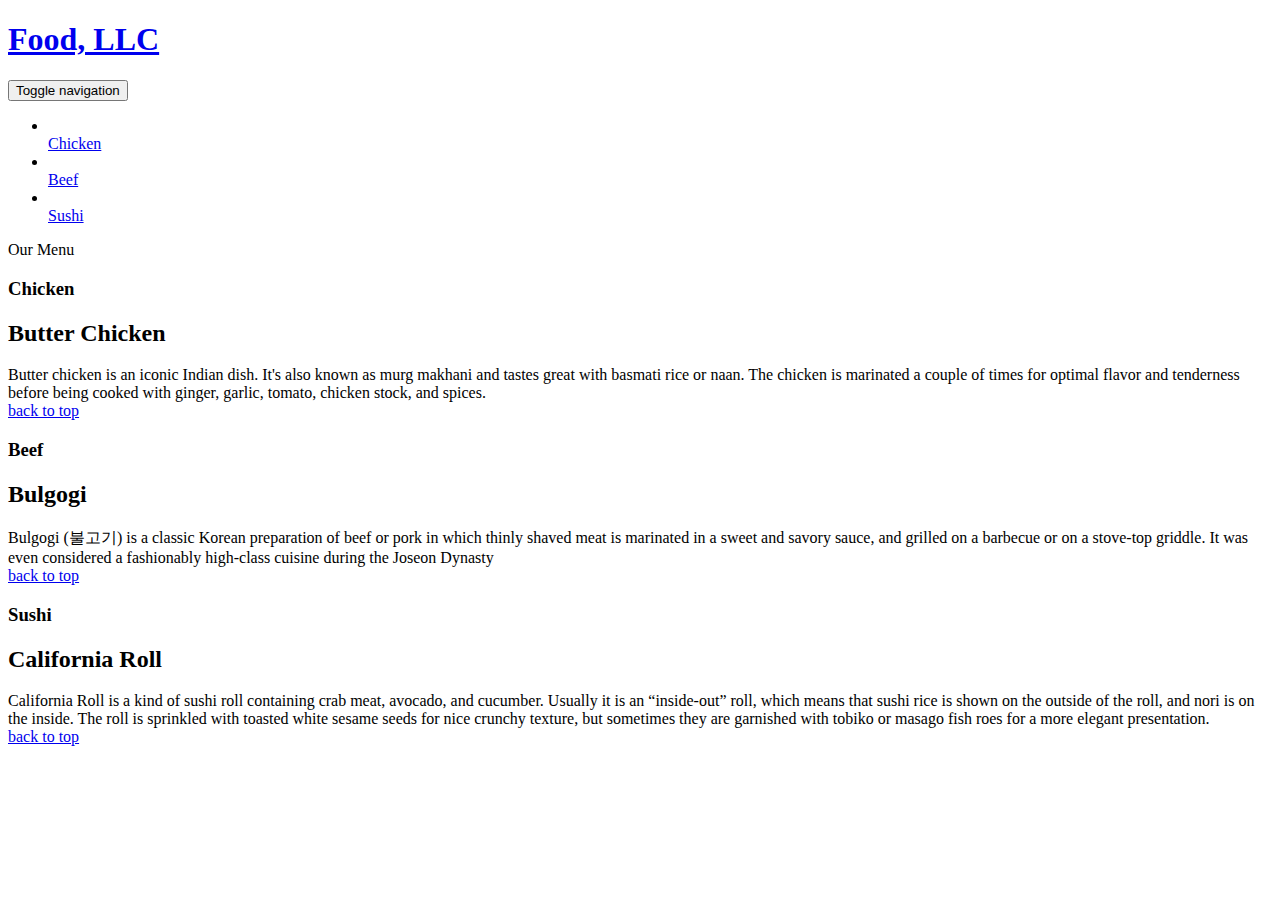
==== commit 1f9e4989: "Update index.html" ====
--- a/module3_solution/index.html
+++ b/module3_solution/index.html
@@ -1,23 +1,15 @@
-<!DOCTYPE html>
-<html lang="zxx">
-
-<head>
+<!doctype html>
+<html lang="en">
+  <head>
     <meta charset="utf-8">
     <meta http-equiv="X-UA-Compatible" content="IE=edge">
     <meta name="viewport" content="width=device-width, initial-scale=1">
-    <title>Assignment Solution for Module 3</title>
-    <link rel="stylesheet" href="css/bootstrap.min.css">
-    <link rel="stylesheet" href="css/styles.css">
-    <link href="https://fonts.googleapis.com/css?family=Source+Sans+Pro" rel="stylesheet">
-    <link href="https://fonts.googleapis.com/css?family=Abril+Fatface" rel="stylesheet">
-
-    <!-- HTML5 shim and Respond.js for IE8 support of HTML5 elements and media queries -->
-    <!-- WARNING: Respond.js doesn't work if you view the page via file:// -->
-    <!--[if lt IE 9]>
-      <script src="https://oss.maxcdn.com/html5shiv/3.7.2/html5shiv.min.js"></script>
-      <script src="https://oss.maxcdn.com/respond/1.4.2/respond.min.js"></script>
-    <![endif]-->
-</head>
+    <title> Food, LCC </title>
+    <link rel="stylesheet" href="bootstrap.min.css">
+    <link rel="stylesheet" href="styles.css">
+    <link href='https://fonts.googleapis.com/css?family=Oxygen:400,300,700' rel='stylesheet' type='text/css'>
+    <link href='https://fonts.googleapis.com/css?family=Lora' rel='stylesheet' type='text/css'>
+  </head>
 <body>
   <header>
     <nav id="header-nav" class="navbar navbar-default">
@@ -103,6 +95,7 @@
           </div>
         </div><!-- End of #home-tiles -->
   </div><!-- End of #main-content -->
+
     <!-- jQuery (Bootstrap JS plugins depend on it) -->
     <script src="js/jquery-3.1.1.min.js"></script>
     <script src="js/bootstrap.min.js"></script>
